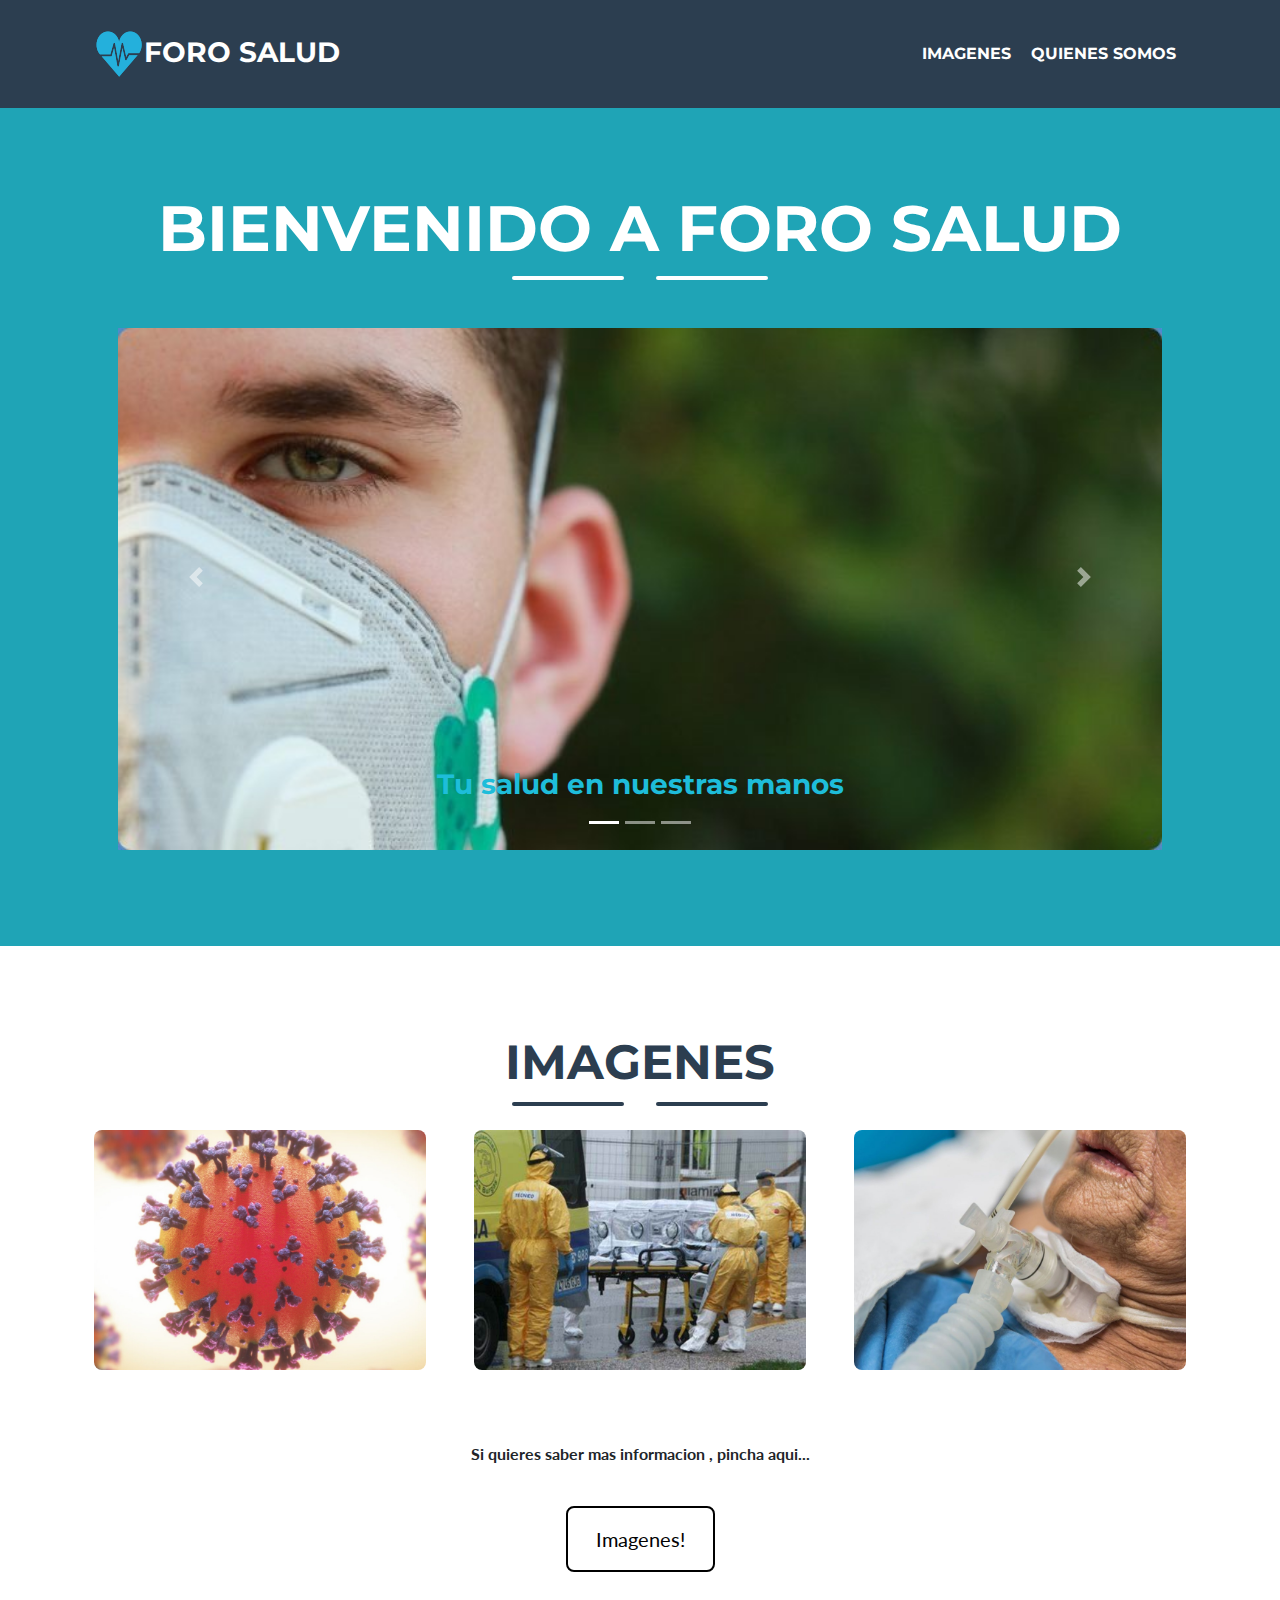
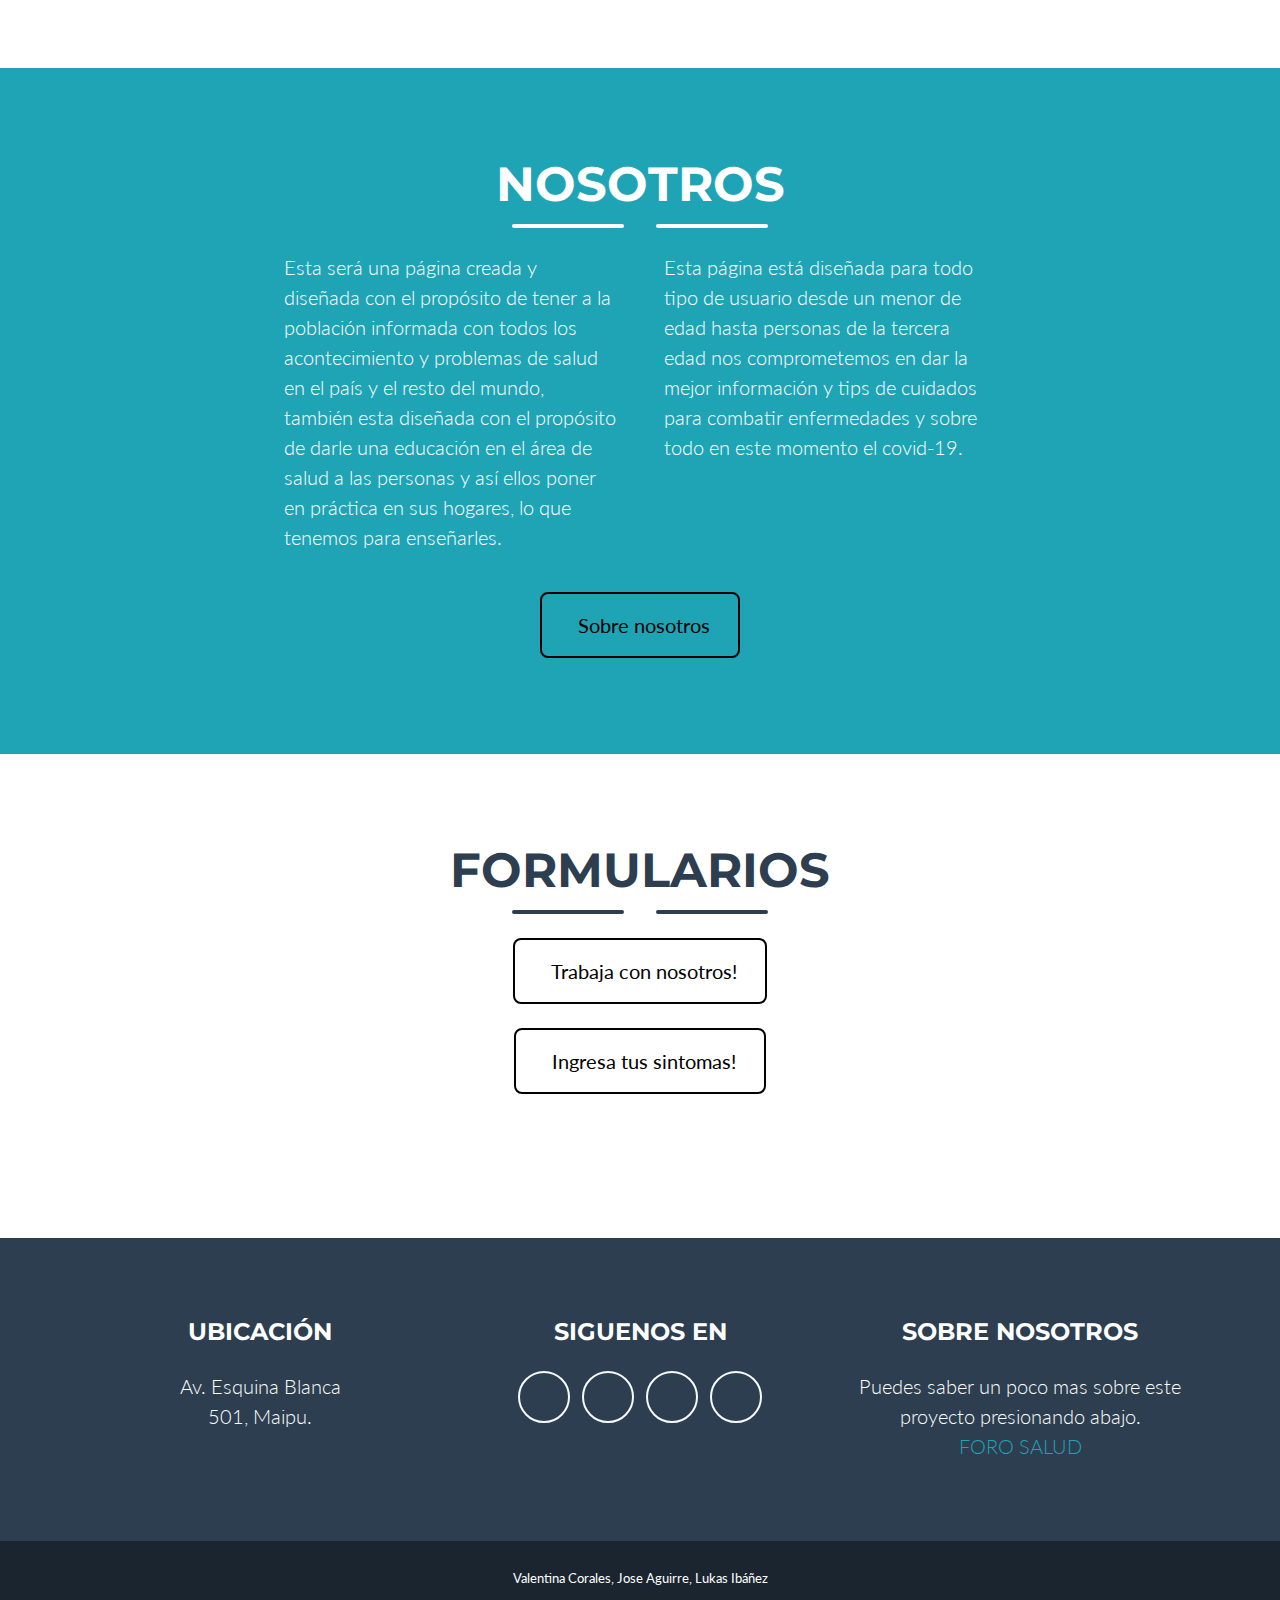
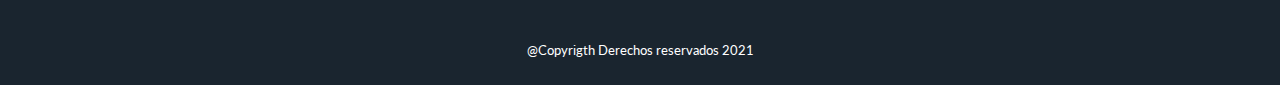
==== index.html @ 843746a8 "Se elimino contacto.html" ====
<!DOCTYPE html>
<html lang="en">
    <head>
        <meta charset="utf-8" />
        <meta name="viewport" content="width=device-width, initial-scale=1, shrink-to-fit=no" />
        <meta name="description" content="" />
        <meta name="author" content="" />
        <title>Foro Salud</title>
        <!-- Favicon-->
        <link rel="icon" type="image/x-icon" href="assets/img/icon.png" />
        <!-- Font Awesome icons (free version)-->
        <script src="https://use.fontawesome.com/releases/v5.15.1/js/all.js" crossorigin="anonymous"></script>
        <!-- Google fonts-->
        <link href="https://fonts.googleapis.com/css?family=Montserrat:400,700" rel="stylesheet" type="text/css" />
        <link href="https://fonts.googleapis.com/css?family=Lato:400,700,400italic,700italic" rel="stylesheet" type="text/css" />
        <!-- Core theme CSS (includes Bootstrap)-->
        <link href="css/styles.css" rel="stylesheet" />
    </head>
    <body id="page-top">
        <!-- Navigation-->
        <nav class="navbar navbar-expand-lg bg-secondary text-uppercase fixed-top" id="mainNav">
            <div class="container">
                <a class="navbar-brand js-scroll-trigger" href="#page-top"><img src="assets/img/icon.png" ></img>FORO SALUD</a>
				
                <button class="navbar-toggler navbar-toggler-right text-uppercase font-weight-bold bg-primary text-white rounded" type="button" data-toggle="collapse" data-target="#navbarResponsive" aria-controls="navbarResponsive" aria-expanded="false" aria-label="Toggle navigation">
                    Menu
                    <i class="fas fa-bars"></i>
                </button>
                <div class="collapse navbar-collapse " id="navbarResponsive">
                    <ul class="menuu navbar-nav ml-auto ">
						<li>
							<a class="text-white" href="imagenes.html">
							  <span>Imagenes</span>
							  <span>
								<i class="fas fa-image" aria-hidden="true"></i>
							  </span>
							</a>
						  </li>
						  <li>
							<a class="text-white" href="quienesSomos.html">
							  <span>Quienes somos</span>
							  <span>
								<i class="fas fa-users" aria-hidden="true"></i>    
							  </span>
							</a>
						  </li>
                    </ul>
                </div>
            </div>
        </nav>
        <!-- Masthead-->
        <header class="masthead bg-primary text-white text-center">
            <div class="container d-flex align-items-center flex-column">
                <!-- Masthead Avatar Image-->
							
							<h1 class="masthead-heading text-uppercase mb-0">bienvenido a foro salud</h1>
							<!-- Icon Divider-->
							<div class="divider-custom divider-light">
								<div class="divider-custom-line"></div>
								<div class="divider-custom-icon"><i class="fas fa-star"></i></div>
								<div class="divider-custom-line"></div>
							</div>
                            <div class="container">
                
                                <div id="carousel1" class="carousel slide" data-ride="carousel">
                                <ol class="carousel-indicators">
                                    <li data-target="#carousel1" data-slide-to="0" class="active"></li>
                                    <li data-target="#carousel1" data-slide-to="1"></li>
                                    <li data-target="#carousel1" data-slide-to="2"></li>
                                </ol>
                            <br>
                            <div class="carousel-inner">
                                <div class="carousel-item active">
                                <img class="d-block w-100" src="assets/img/front/imagen1.jpg" alt="">
                                    <div class="carousel-caption">
                                    <h3 class="color-texto"> Tu salud en nuestras manos</h3>
                                    </div>
                                </div>
                                <div class="carousel-item">
                                    <img class="d-block w-100" src="assets/img/front/imagen2.jpg" alt="">
                                    <div class="carousel-caption">
                                    </div>
                                </div>
                                <div class="carousel-item">
                                    <img class="d-block w-100" src="assets/img/front/imagen3.jpg" alt="">
                                    <div class="carousel-caption">
                                    <h3 class="color-texto">Las mejores personas a tu disposición</h3>
                                    </div>
                                </div> 
                            </div>
                            <!-- botones de desplazamiento a izquierda y derecha -->      
                            <a class="carousel-control-prev" href="#carousel1" data-slide="prev">
                                <span class="carousel-control-prev-icon" aria-hidden="true"></span>
                                <span class="sr-only">Previous</span>
                            </a>
                            <a class="carousel-control-next" href="#carousel1" data-slide="next">
                                <span class="carousel-control-next-icon" aria-hidden="true"></span>
                                <span class="sr-only">Next</span>
                            </a>
                            </div>
                        </div>
            </div>
        </header>
        <!-- Portfolio Section-->
        <section class="page-section portfolio" id="portfolio">
            <div class="container">
                <!-- Portfolio Section Heading-->
                <h2 class="page-section-heading text-center text-uppercase text-secondary mb-0">Imagenes</h2>
                <!-- Icon Divider-->
                <div class="divider-custom">
                    <div class="divider-custom-line"></div>
                    <div class="divider-custom-icon"><i class="fas fa-star"></i></div>
                    <div class="divider-custom-line"></div>
                </div>
                <!-- Portfolio Grid Items-->
                <div class="row justify-content-center">
                    <!-- Portfolio Item 1-->
                    <div class="col-md-6 col-lg-4 mb-5">
                        <div class="portfolio-item mx-auto" data-toggle="modal" data-target="#portfolioModal1">
                            <div class="portfolio-item-caption d-flex align-items-center justify-content-center h-100 w-100">
                                <div class="portfolio-item-caption-content text-center text-white"><i class="fas fa-plus fa-3x"></i></div>
                            </div>
                            <img class="img-fluid" src="assets/img/portfolio/covid.jpg" alt="" />
                        </div>
                    </div>
                    <!-- Portfolio Item 2-->
                    <div class="col-md-6 col-lg-4 mb-5">
                        <div class="portfolio-item mx-auto" data-toggle="modal" data-target="#portfolioModal2">
                            <div class="portfolio-item-caption d-flex align-items-center justify-content-center h-100 w-100">
                                <div class="portfolio-item-caption-content text-center text-white"><i class="fas fa-plus fa-3x"></i></div>
                            </div>
                            <img class="img-fluid" src="assets/img/portfolio/mascara.jpg" alt="" />
                        </div>
                    </div>
                    <!-- Portfolio Item 3-->
                    <div class="col-md-6 col-lg-4 mb-5">
                        <div class="portfolio-item mx-auto" data-toggle="modal" data-target="#portfolioModal3">
                            <div class="portfolio-item-caption d-flex align-items-center justify-content-center h-100 w-100">
                                <div class="portfolio-item-caption-content text-center text-white"><i class="fas fa-plus fa-3x"></i></div>
                            </div>
                            <img class="img-fluid" src="assets/img/portfolio/abuelita.jpg" alt="" />
                        </div>
                    </div>
            
                    <div class=container> 
                    <div ><p  class="text-center mt-4"  ><b>Si quieres saber mas informacion , pincha aqui...</b> </p></div>
                    </div>
                    <div class="text-center mt-4">
                        <a class="btn btn-xl btn-outline-light" href="imagenes.html">
                            <i class="fas fa-ghost"></i>
                            Imagenes!
                        </a>
                        
                    </div>
                    
                    
                </div>
            </div>
        </section>
        <!-- About Section-->
        <section class="page-section bg-primary text-white mb-0" id="about">
            <div class="container">
                <!-- About Section Heading-->
                <h2 class="page-section-heading text-center text-uppercase text-white">Nosotros</h2>
                <!-- Icon Divider-->
                <div class="divider-custom divider-light">
                    <div class="divider-custom-line"></div>
                    <div class="divider-custom-icon"><i class="fas fa-star"></i></div>
                    <div class="divider-custom-line"></div>
                </div>
                <!-- About Section Content-->
                <div class="row">
                    <div class="col-lg-4 ml-auto"><p class="lead">Esta será una página creada y diseñada con el propósito de tener a la población informada con todos los acontecimiento y problemas de salud en el país y el resto del mundo, también esta diseñada con el propósito de darle una educación en el área de salud a las personas y así ellos poner en práctica en sus hogares, lo que tenemos para enseñarles.</p></div>
                    <div class="col-lg-4 mr-auto"><p class="lead">Esta página está diseñada para todo tipo de usuario desde un menor de edad hasta personas de la tercera edad nos comprometemos en dar la mejor información y tips de cuidados para combatir enfermedades y sobre todo en este momento el covid-19.</p></div>
                </div>
				<div class="text-center mt-4">
                    <a class="btn btn-xl btn-outline-light" href="quienesSomos.html">
                        <i class="fas fas fa-align-left mr-2"></i>
                        Sobre nosotros
                    </a>
                </div>
            </div>
        </section>
        <!-- Contact Section-->
        <section class="page-section" id="contact">
            <div class="container">
                <!-- Contact Section Heading-->
                <h2 class="page-section-heading text-center text-uppercase text-secondary mb-0">Formularios</h2>
				
                <!-- Icon Divider-->
                <div class="divider-custom">
                    <div class="divider-custom-line"></div>
                    <div class="divider-custom-icon"><i class="fas fa-star"></i></div>
                    <div class="divider-custom-line"></div>
                </div>
				<div class="text-center mt-4">
                    <a class="btn btn-xl btn-outline-light" href="trabaja.html">
                        <i class="fas fa-address-book mr-2"></i>
                        Trabaja con nosotros!
                    </a>
                </div>
                <!-- Icon Divider-->
                
				<div class="text-center mt-4">
                    <a class="btn btn-xl btn-outline-light" href="sintomas.html">
                        <i class="fas fa-address-book mr-2"></i>
                        Ingresa tus sintomas!
                    </a>
                </div>
            </div>
            <br>
            <br>
        </section>
        <!-- Footer-->
        <footer class="footer text-center">
            <div class="container">
                <div class="row">
                    <!-- Footer Location-->
                    <div class="col-lg-4 mb-5 mb-lg-0">
                        <h4 class="text-uppercase mb-4">Ubicación</h4>
                        <p class="lead mb-0">
                            Av. Esquina Blanca
                            <br />
                            501, Maipu.
                        </p>
                    </div>
                    <!-- Footer Social Icons-->
                    <div class="col-lg-4 mb-5 mb-lg-0">
                        <h4 class="text-uppercase mb-4">Siguenos en</h4>
                        <a class="btn btn-outline-light2 btn-social mx-1" href="#!"><i class="fab fa-fw fa-facebook-f"></i></a>
                        <a class="btn btn-outline-light2 btn-social mx-1" href="#!"><i class="fab fa-fw fa-twitter"></i></a>
                        <a class="btn btn-outline-light2 btn-social mx-1" href="#!"><i class="fab fa-fw fa-linkedin-in"></i></a>
                        <a class="btn btn-outline-light2 btn-social mx-1" href="#!"><i class="fab fa-fw fa-dribbble"></i></a>
                    </div>
                    <!-- Footer About Text-->
                    <div class="col-lg-4">
                        <h4 class="text-uppercase mb-4">Sobre nosotros</h4>
                        <p class="lead mb-0">
                            Puedes saber un poco mas sobre este proyecto presionando abajo.
							<br>
                            <a href="quienesSomos.html">FORO SALUD</a>
                            
                        </p>
                    </div>
                </div>
            </div>
        </footer>
        <!-- Copyright Section-->
        <div class="copyright py-4 text-center text-white">
            <div class="container"><small>Valentina Corales, Jose Aguirre, Lukas Ibáñez</small></div>
        </div>
		<div class="copyright py-4 text-center text-white">
            <div class="container"><small>@Copyrigth Derechos reservados 2021</small></div>
        </div>
		 
        <!-- Scroll to Top Button (Only visible on small and extra-small screen sizes)-->
        <div class="scroll-to-top d-lg-none position-fixed">
            <a class="js-scroll-trigger d-block text-center text-white rounded" href="#page-top"><i class="fa fa-chevron-up"></i></a>
        </div>
        <!-- Portfolio Modals-->
        <!-- Portfolio Modal 1-->
        <div class="portfolio-modal modal fade" id="portfolioModal1" tabindex="-1" role="dialog" aria-labelledby="portfolioModal1Label" aria-hidden="true">
            <div class="modal-dialog modal-xl" role="document">
                <div class="modal-content">
                    <button class="close" type="button" data-dismiss="modal" aria-label="Close">
                        <span aria-hidden="true"><i class="fas fa-times"></i></span>
                    </button>
                    <div class="modal-body text-center">
                        <div class="container">
                            <div class="row justify-content-center">
                                <div class="col-lg-8">
                                    <!-- Portfolio Modal - Title-->
                                    <h2 class="portfolio-modal-title text-secondary text-uppercase mb-0" id="portfolioModal1Label">Covid 19</h2>
                                    <!-- Icon Divider-->
                                    <div class="divider-custom">
                                        <div class="divider-custom-line"></div>
                                        <div class="divider-custom-icon"><i class="fas fa-star"></i></div>
                                        <div class="divider-custom-line"></div>
                                    </div>
                                    <!-- Portfolio Modal - Image-->
                                    <img class="img-fluid rounded mb-5" src="assets/img/portfolio/covid.jpg" alt="" />
                                    <!-- Portfolio Modal - Text-->
                                    <p class="mb-5">La COVID-19 es la enfermedad infecciosa causada por el coronavirus que se ha descubierto más recientemente. Ambos eran desconocidos antes de que estallara el brote en Wuhan (China) en diciembre de 2019.</p>
                                    <button class="btn btn-primary" data-dismiss="modal">
                                        <i class="fas fa-times fa-fw"></i>
                                        Cerrar ventana
                                    </button>
                                </div>
                            </div>
                        </div>
                    </div>
                </div>
            </div>
        </div>
        <!-- Portfolio Modal 2-->
        <div class="portfolio-modal modal fade" id="portfolioModal2" tabindex="-1" role="dialog" aria-labelledby="portfolioModal2Label" aria-hidden="true">
            <div class="modal-dialog modal-xl" role="document">
                <div class="modal-content">
                    <button class="close" type="button" data-dismiss="modal" aria-label="Close">
                        <span aria-hidden="true"><i class="fas fa-times"></i></span>
                    </button>
                    <div class="modal-body text-center">
                        <div class="container">
                            <div class="row justify-content-center">
                                <div class="col-lg-8">
                                    <!-- Portfolio Modal - Title-->
                                    <h2 class="portfolio-modal-title text-secondary text-uppercase mb-0" id="portfolioModal2Label">Riesgos Asociados</h2>
                                    <!-- Icon Divider-->
                                    <div class="divider-custom">
                                        <div class="divider-custom-line"></div>
                                        <div class="divider-custom-icon"><i class="fas fa-star"></i></div>
                                        <div class="divider-custom-line"></div>
                                    </div>
                                    <!-- Portfolio Modal - Image-->
                                    <img class="img-fluid rounded mb-5" src="assets/img/portfolio/mascara.jpg" alt="" />
                                    <!-- Portfolio Modal - Text-->
                                    <p class="mb-5">El Covid-19 es una enfermedad la cual requiere de un manejo con protocolos de seguridad antisépticos, ya que es altamente contagioso.</p>
                                    <button class="btn btn-primary" data-dismiss="modal">
                                        <i class="fas fa-times fa-fw"></i>
                                        Cerrar ventana
                                    </button>
                                </div>
                            </div>
                        </div>
                    </div>
                </div>
            </div>
        </div>
        <!-- Portfolio Modal 3-->
        <div class="portfolio-modal modal fade" id="portfolioModal3" tabindex="-1" role="dialog" aria-labelledby="portfolioModal3Label" aria-hidden="true">
            <div class="modal-dialog modal-xl" role="document">
                <div class="modal-content">
                    <button class="close" type="button" data-dismiss="modal" aria-label="Close">
                        <span aria-hidden="true"><i class="fas fa-times"></i></span>
                    </button>
                    <div class="modal-body text-center">
                        <div class="container">
                            <div class="row justify-content-center">
                                <div class="col-lg-8">
                                    <!-- Portfolio Modal - Title-->
                                    <h2 class="portfolio-modal-title text-secondary text-uppercase mb-0" id="portfolioModal3Label">Pacientes criticos</h2>
                                    <!-- Icon Divider-->
                                    <div class="divider-custom">
                                        <div class="divider-custom-line"></div>
                                        <div class="divider-custom-icon"><i class="fas fa-star"></i></div>
                                        <div class="divider-custom-line"></div>
                                    </div>
                                    <!-- Portfolio Modal - Image-->
                                    <img class="img-fluid rounded mb-5" src="assets/img/portfolio/abuelita.jpg" alt="" />
                                    <!-- Portfolio Modal - Text-->
                                    <p class="mb-5">Esta enfermedad es altamente mortal en personas de 3ra edad, personas con enfermedades crónicas, inmunodepresivas.</p>
                                    <button class="btn btn-primary" data-dismiss="modal">
                                        <i class="fas fa-times fa-fw"></i>
                                        Cerrar ventana
                                    </button>
                                </div>
                            </div>
                        </div>
                    </div>
                </div>
            </div>
        </div>
        <!-- Portfolio Modal 4-->
        <div class="portfolio-modal modal fade" id="portfolioModal4" tabindex="-1" role="dialog" aria-labelledby="portfolioModal4Label" aria-hidden="true">
            <div class="modal-dialog modal-xl" role="document">
                <div class="modal-content">
                    <button class="close" type="button" data-dismiss="modal" aria-label="Close">
                        <span aria-hidden="true"><i class="fas fa-times"></i></span>
                    </button>
                    <div class="modal-body text-center">
                        <div class="container">
                            <div class="row justify-content-center">
                                <div class="col-lg-8">
                                    <!-- Portfolio Modal - Title-->
                                    <h2 class="portfolio-modal-title text-secondary text-uppercase mb-0" id="portfolioModal4Label">Editar Titulo</h2>
                                    <!-- Icon Divider-->
                                    <div class="divider-custom">
                                        <div class="divider-custom-line"></div>
                                        <div class="divider-custom-icon"><i class="fas fa-star"></i></div>
                                        <div class="divider-custom-line"></div>
                                    </div>
                                    <!-- Portfolio Modal - Image-->
                                    <img class="img-fluid rounded mb-5" src="assets/img/portfolio/game.png" alt="" />
                                    <!-- Portfolio Modal - Text-->
                                    <p class="mb-5">Editar.</p>
                                    <button class="btn btn-primary" data-dismiss="modal">
                                        <i class="fas fa-times fa-fw"></i>
                                        Cerrar ventana
                                    </button>
                                </div>
                            </div>
                        </div>
                    </div>
                </div>
            </div>
        </div>
        <!-- Portfolio Modal 5-->
        <div class="portfolio-modal modal fade" id="portfolioModal5" tabindex="-1" role="dialog" aria-labelledby="portfolioModal5Label" aria-hidden="true">
            <div class="modal-dialog modal-xl" role="document">
                <div class="modal-content">
                    <button class="close" type="button" data-dismiss="modal" aria-label="Close">
                        <span aria-hidden="true"><i class="fas fa-times"></i></span>
                    </button>
                    <div class="modal-body text-center">
                        <div class="container">
                            <div class="row justify-content-center">
                                <div class="col-lg-8">
                                    <!-- Portfolio Modal - Title-->
                                    <h2 class="portfolio-modal-title text-secondary text-uppercase mb-0" id="portfolioModal5Label">Editar Titulo</h2>
                                    <!-- Icon Divider-->
                                    <div class="divider-custom">
                                        <div class="divider-custom-line"></div>
                                        <div class="divider-custom-icon"><i class="fas fa-star"></i></div>
                                        <div class="divider-custom-line"></div>
                                    </div>
                                    <!-- Portfolio Modal - Image-->
                                    <img class="img-fluid rounded mb-5" src="assets/img/portfolio/safe.png" alt="" />
                                    <!-- Portfolio Modal - Text-->
                                    <p class="mb-5">Editar.</p>
                                    <button class="btn btn-primary" data-dismiss="modal">
                                        <i class="fas fa-times fa-fw"></i>
                                        Cerrar ventana
                                    </button>
                                </div>
                            </div>
                        </div>
                    </div>
                </div>
            </div>
        </div>
        <!-- Portfolio Modal 6-->
        <div class="portfolio-modal modal fade" id="portfolioModal6" tabindex="-1" role="dialog" aria-labelledby="portfolioModal6Label" aria-hidden="true">
            <div class="modal-dialog modal-xl" role="document">
                <div class="modal-content">
                    <button class="close" type="button" data-dismiss="modal" aria-label="Close">
                        <span aria-hidden="true"><i class="fas fa-times"></i></span>
                    </button>
                    <div class="modal-body text-center">
                        <div class="container">
                            <div class="row justify-content-center">
                                <div class="col-lg-8">
                                    <!-- Portfolio Modal - Title-->
                                    <h2 class="portfolio-modal-title text-secondary text-uppercase mb-0" id="portfolioModal6Label">Editar</h2>
                                    <!-- Icon Divider-->
                                    <div class="divider-custom">
                                        <div class="divider-custom-line"></div>
                                        <div class="divider-custom-icon"><i class="fas fa-star"></i></div>
                                        <div class="divider-custom-line"></div>
                                    </div>
                                    <!-- Portfolio Modal - Image-->
                                    <img class="img-fluid rounded mb-5" src="assets/img/portfolio/submarine.png" alt="" />
                                    <!-- Portfolio Modal - Text-->
                                    <p class="mb-5">Editar.</p>
                                    <button class="btn btn-primary" data-dismiss="modal">
                                        <i class="fas fa-times fa-fw"></i>
                                        Cerrar ventana
                                    </button>
                                </div>
                            </div>
                        </div>
                    </div>
                </div>
            </div>
        </div>
        <!-- Bootstrap core JS-->
        <script src="https://cdnjs.cloudflare.com/ajax/libs/jquery/3.5.1/jquery.min.js"></script>
        <script src="https://cdn.jsdelivr.net/npm/bootstrap@4.5.3/dist/js/bootstrap.bundle.min.js"></script>
        <!-- Third party plugin JS-->
        <script src="https://cdnjs.cloudflare.com/ajax/libs/jquery-easing/1.4.1/jquery.easing.min.js"></script>
        <!-- Contact form JS-->
        <script src="assets/mail/jqBootstrapValidation.js"></script>
        <script src="assets/mail/contact_me.js"></script>
        <!-- Core theme JS-->
        <script src="js/scripts.js"></script>
    </body>
</html>
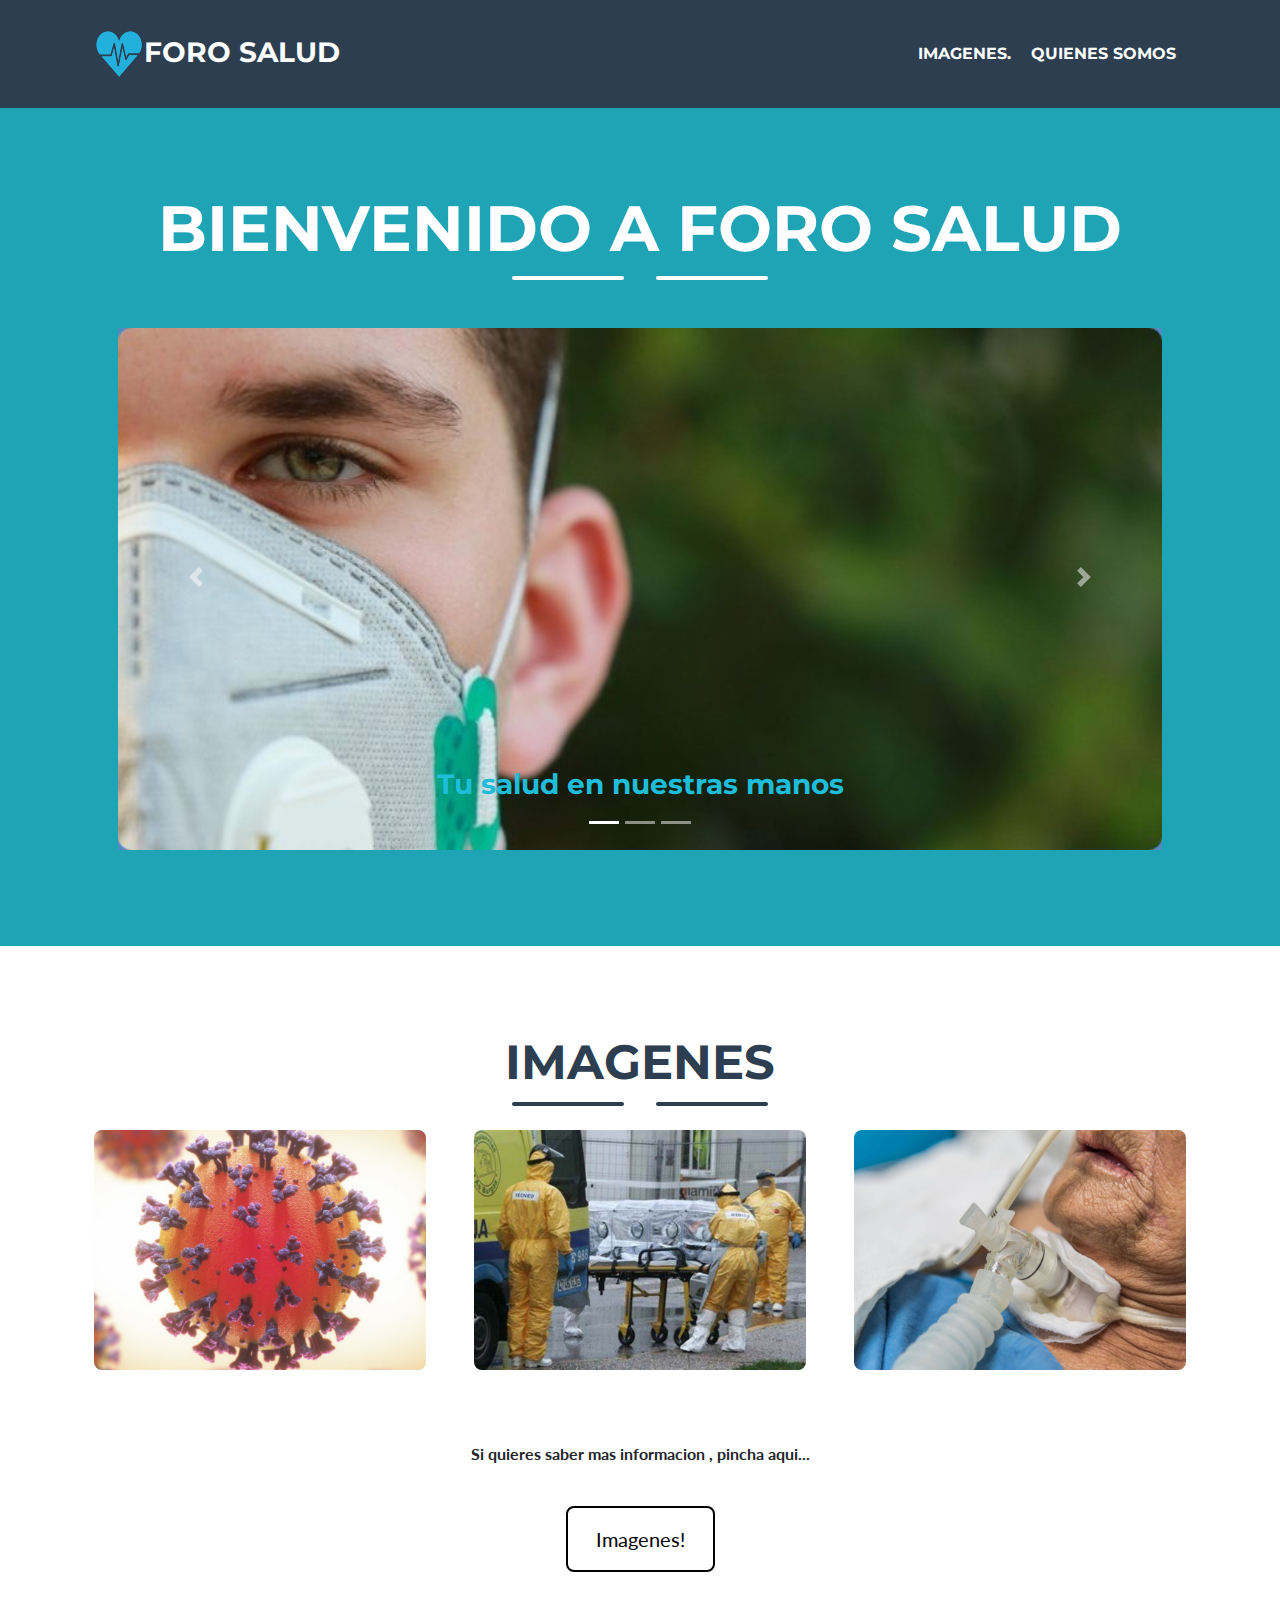
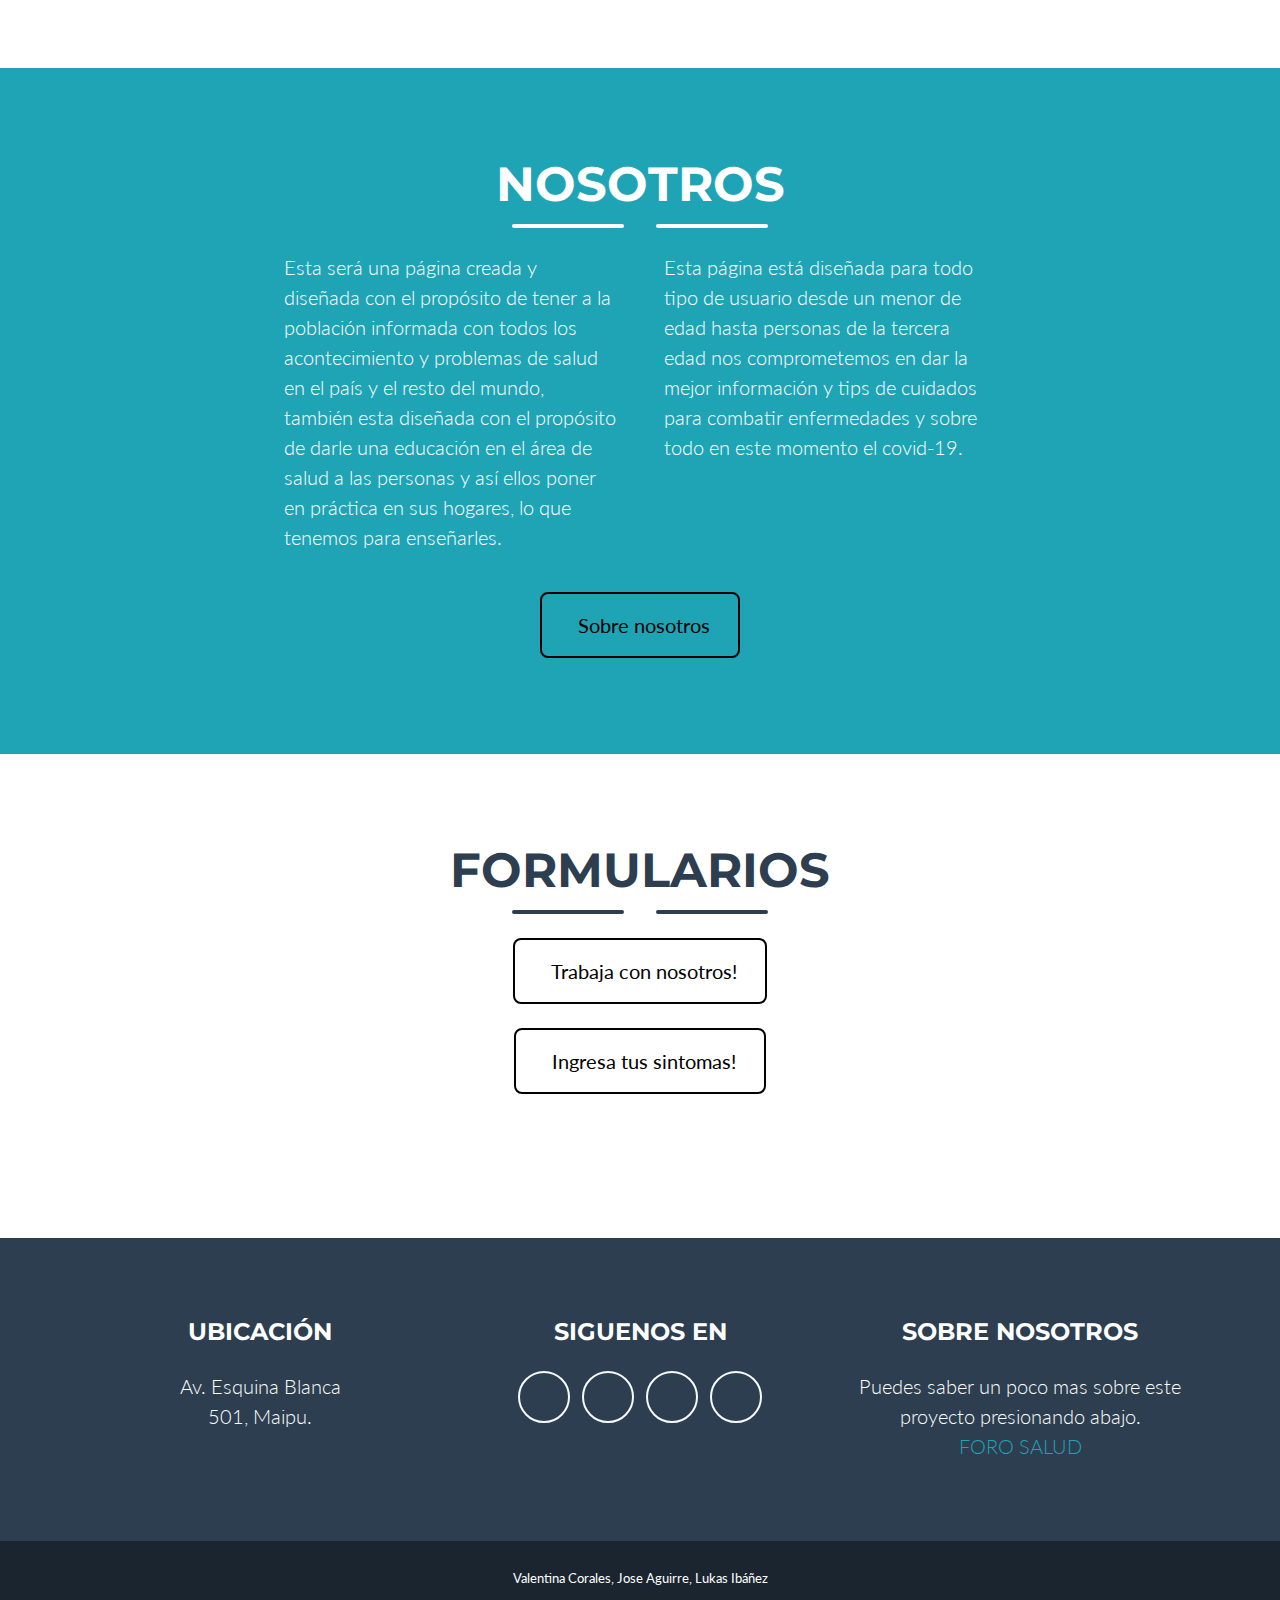
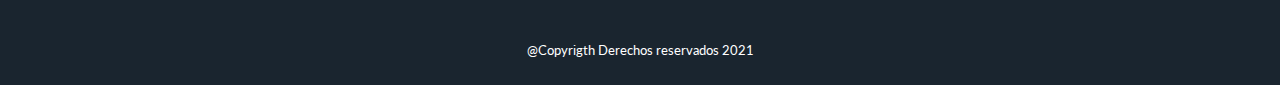
==== commit d693e4dc: "Se añaden los botones Sintomas y Trabaja con nostros al index.html" ====
--- a/index.html
+++ b/index.html
@@ -30,7 +30,7 @@
                     <ul class="menuu navbar-nav ml-auto ">
 						<li>
 							<a class="text-white" href="imagenes.html">
-							  <span>Imagenes</span>
+							  <span>Imagenes.</span>
 							  <span>
 								<i class="fas fa-image" aria-hidden="true"></i>
 							  </span>
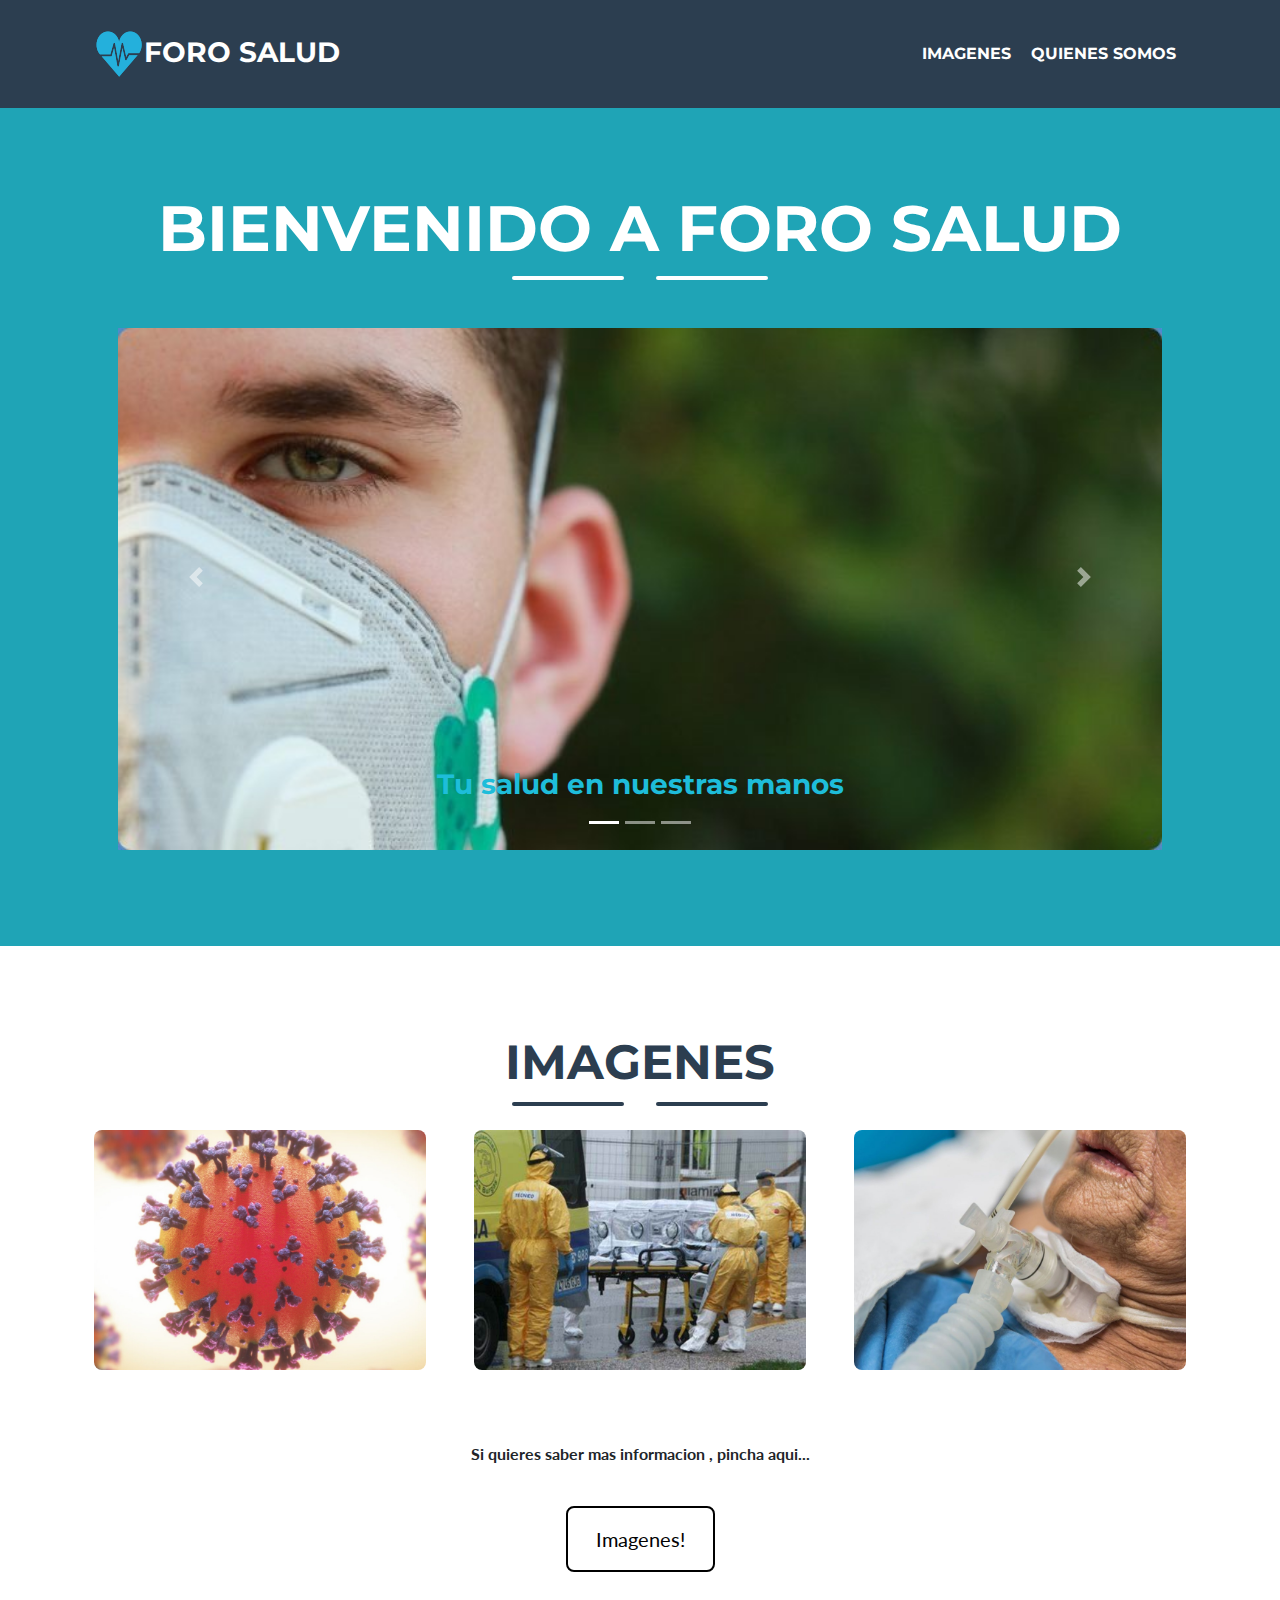
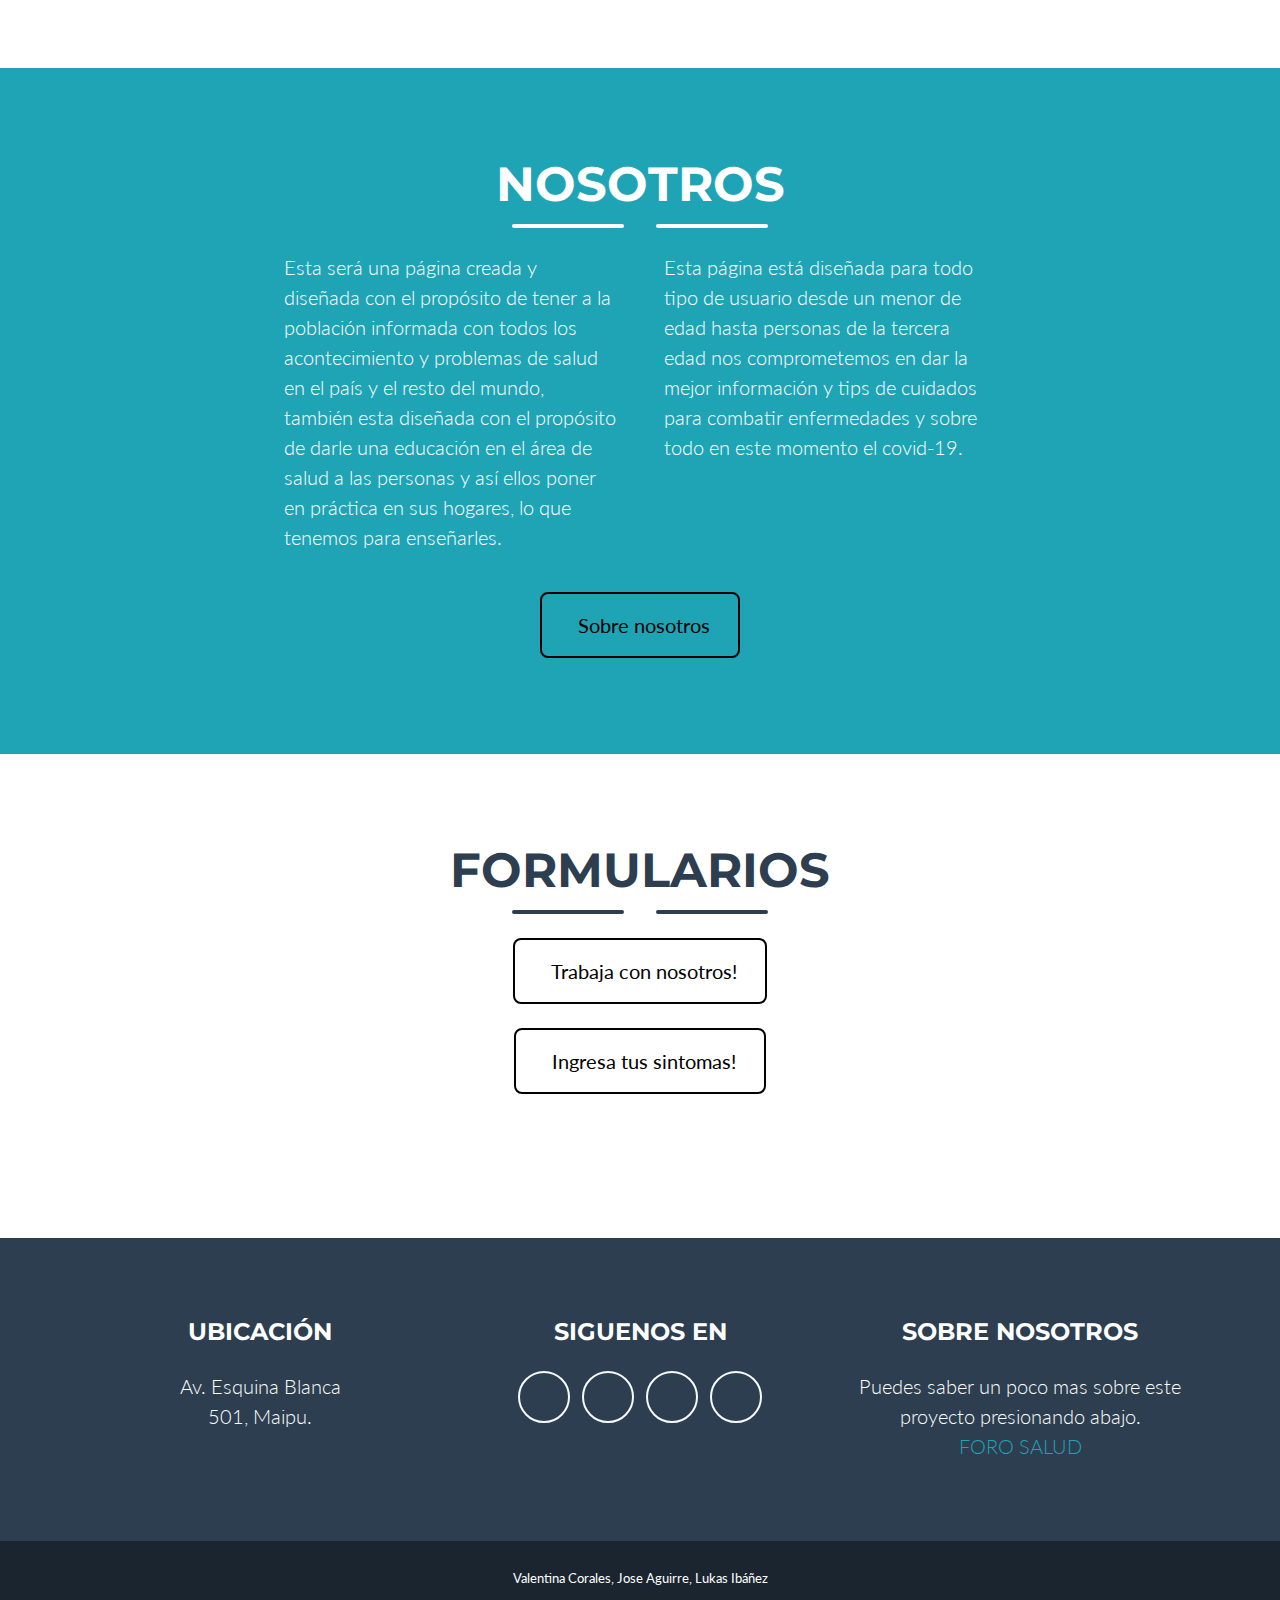
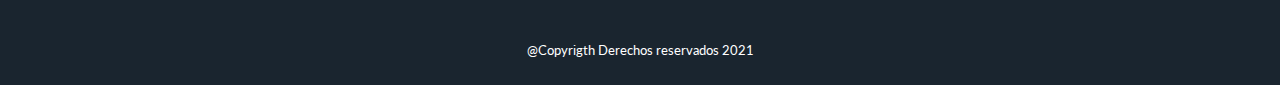
==== commit a4d684d5: "Se añaden los formularios ha sintomas.html y ha trabaja.html" ====
--- a/index.html
+++ b/index.html
@@ -30,7 +30,7 @@
                     <ul class="menuu navbar-nav ml-auto ">
 						<li>
 							<a class="text-white" href="imagenes.html">
-							  <span>Imagenes.</span>
+							  <span>Imagenes</span>
 							  <span>
 								<i class="fas fa-image" aria-hidden="true"></i>
 							  </span>
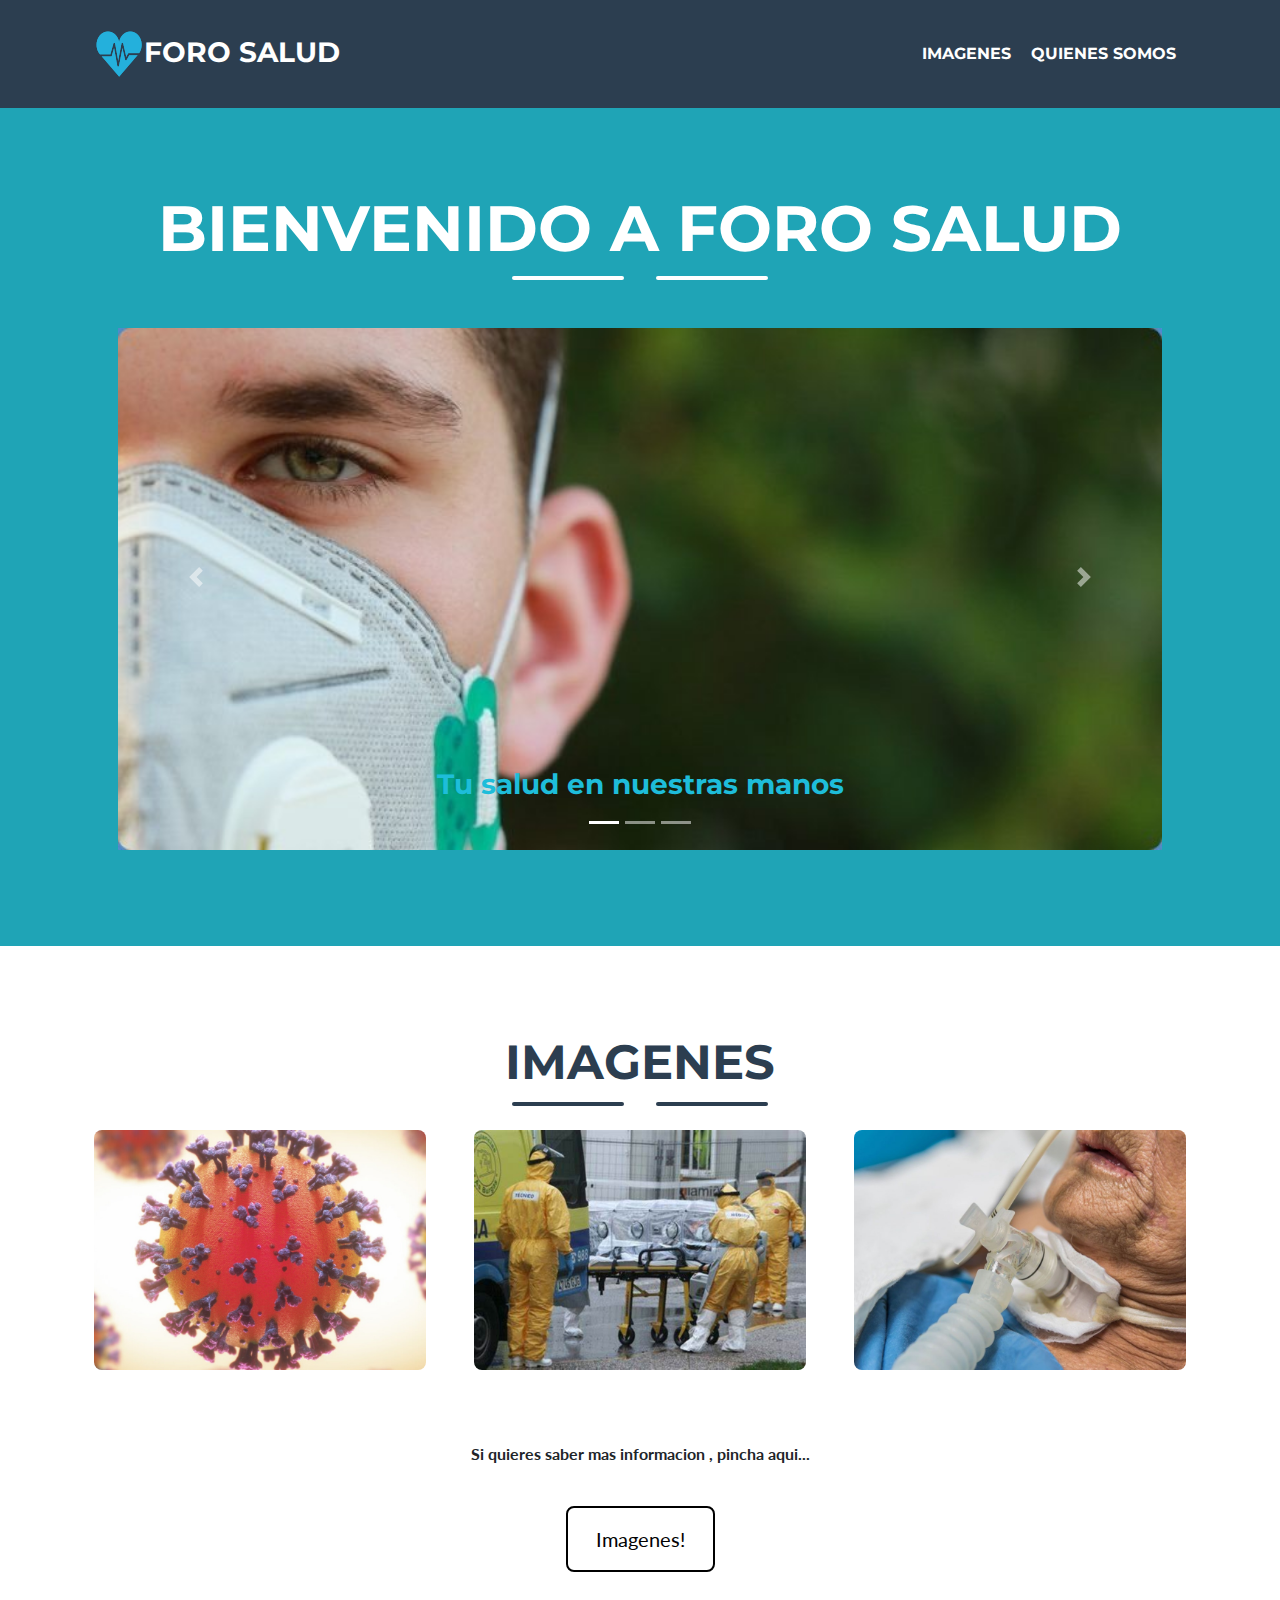
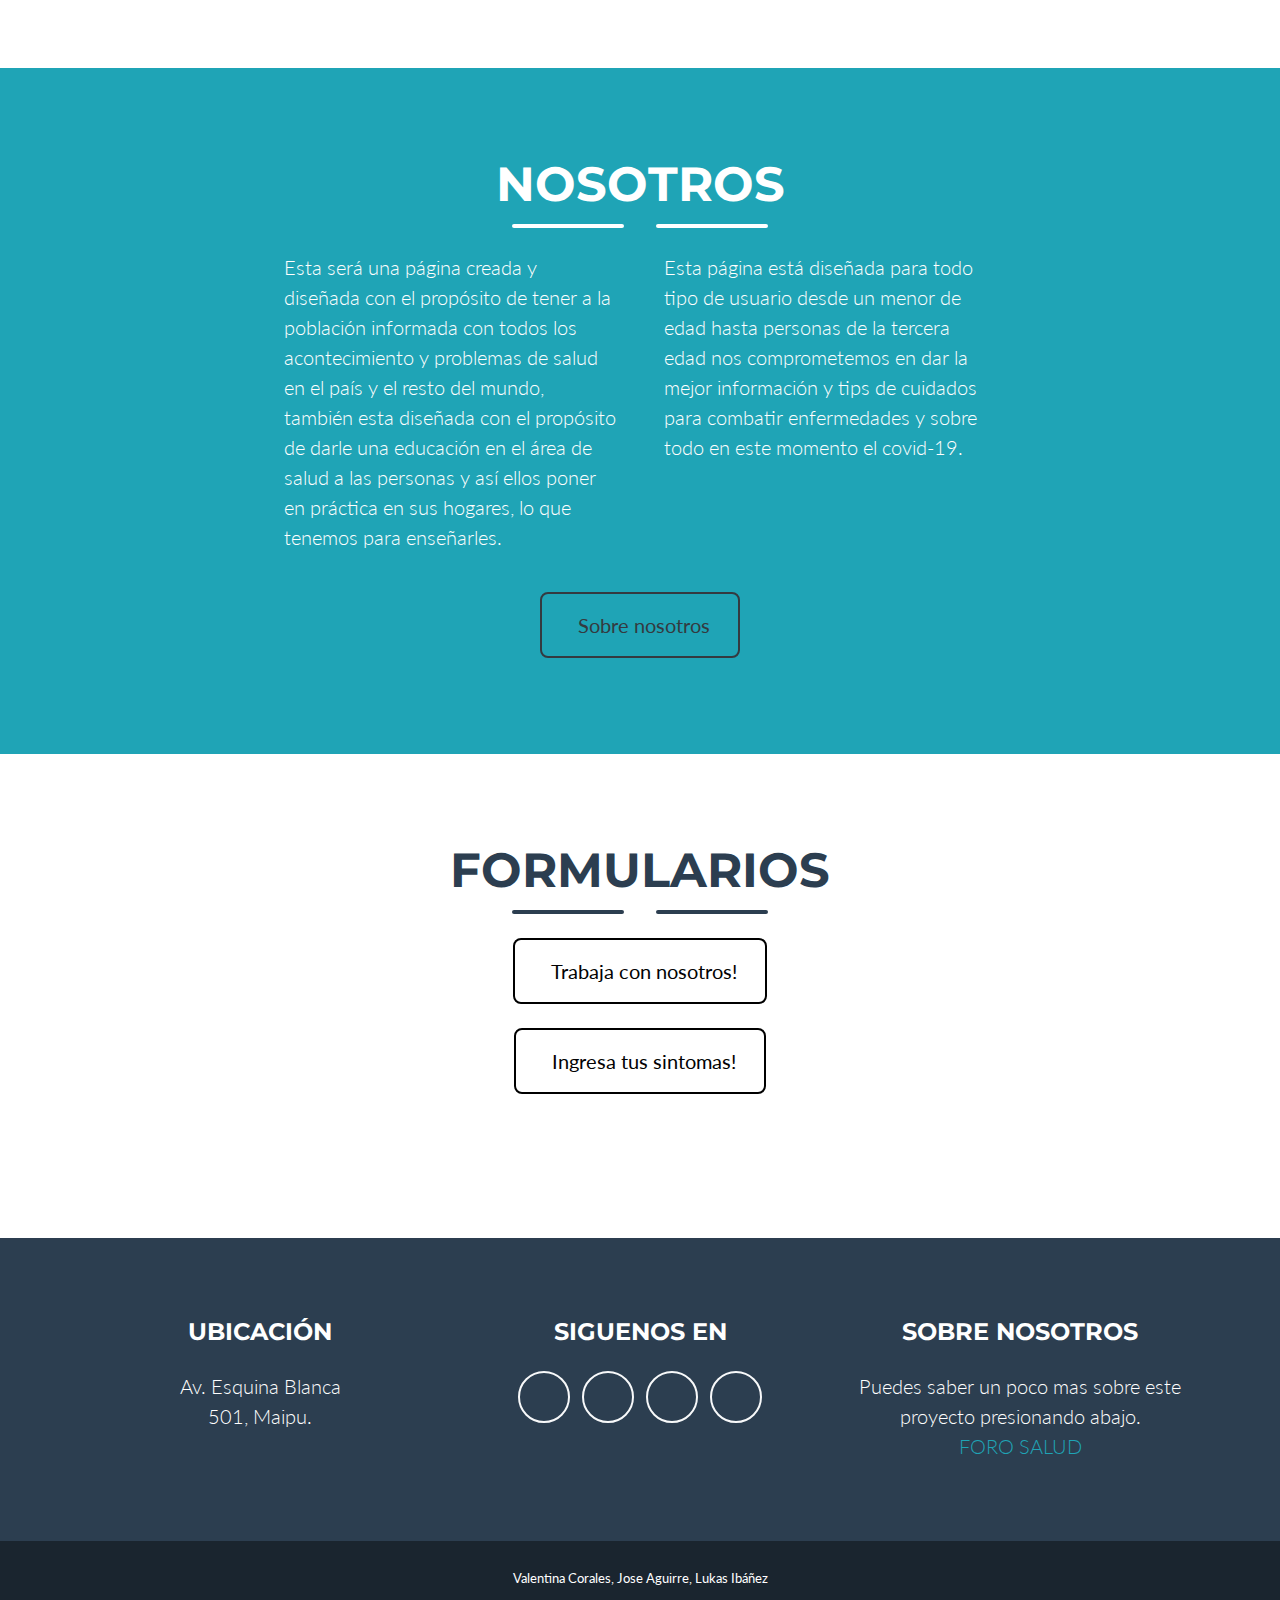
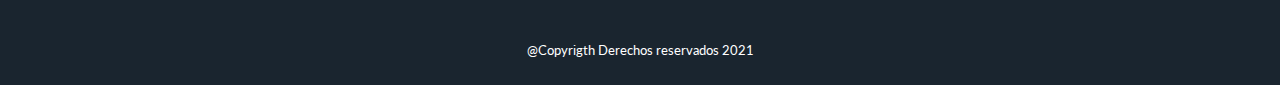
==== commit 25cd6b93: "Se ha añadido el evento de al pasar por encima de un boton, cambie de color ha uno distinto" ====
--- a/index.html
+++ b/index.html
@@ -174,7 +174,7 @@
                     <div class="col-lg-4 mr-auto"><p class="lead">Esta página está diseñada para todo tipo de usuario desde un menor de edad hasta personas de la tercera edad nos comprometemos en dar la mejor información y tips de cuidados para combatir enfermedades y sobre todo en este momento el covid-19.</p></div>
                 </div>
 				<div class="text-center mt-4">
-                    <a class="btn btn-xl btn-outline-light" href="quienesSomos.html">
+                    <a class="btn btn-xl btn-outline-dark" href="quienesSomos.html">
                         <i class="fas fas fa-align-left mr-2"></i>
                         Sobre nosotros
                     </a>
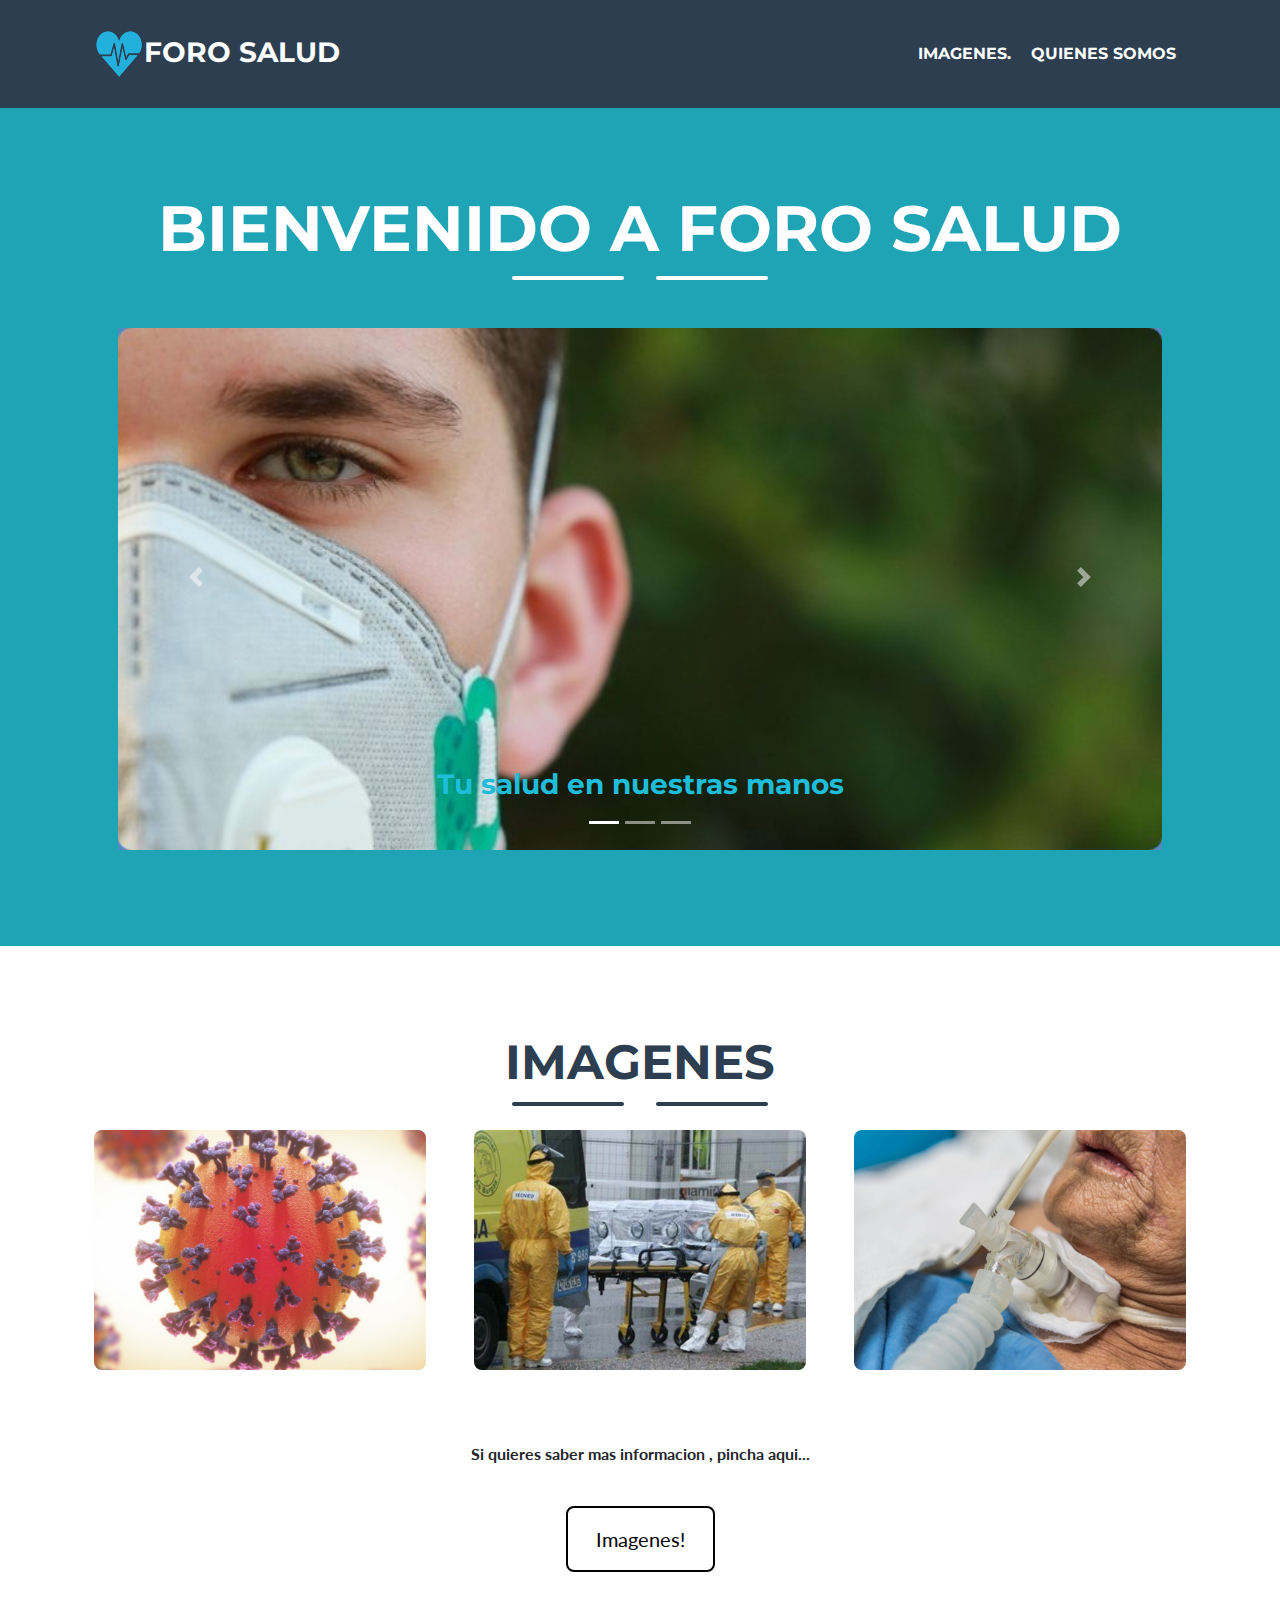
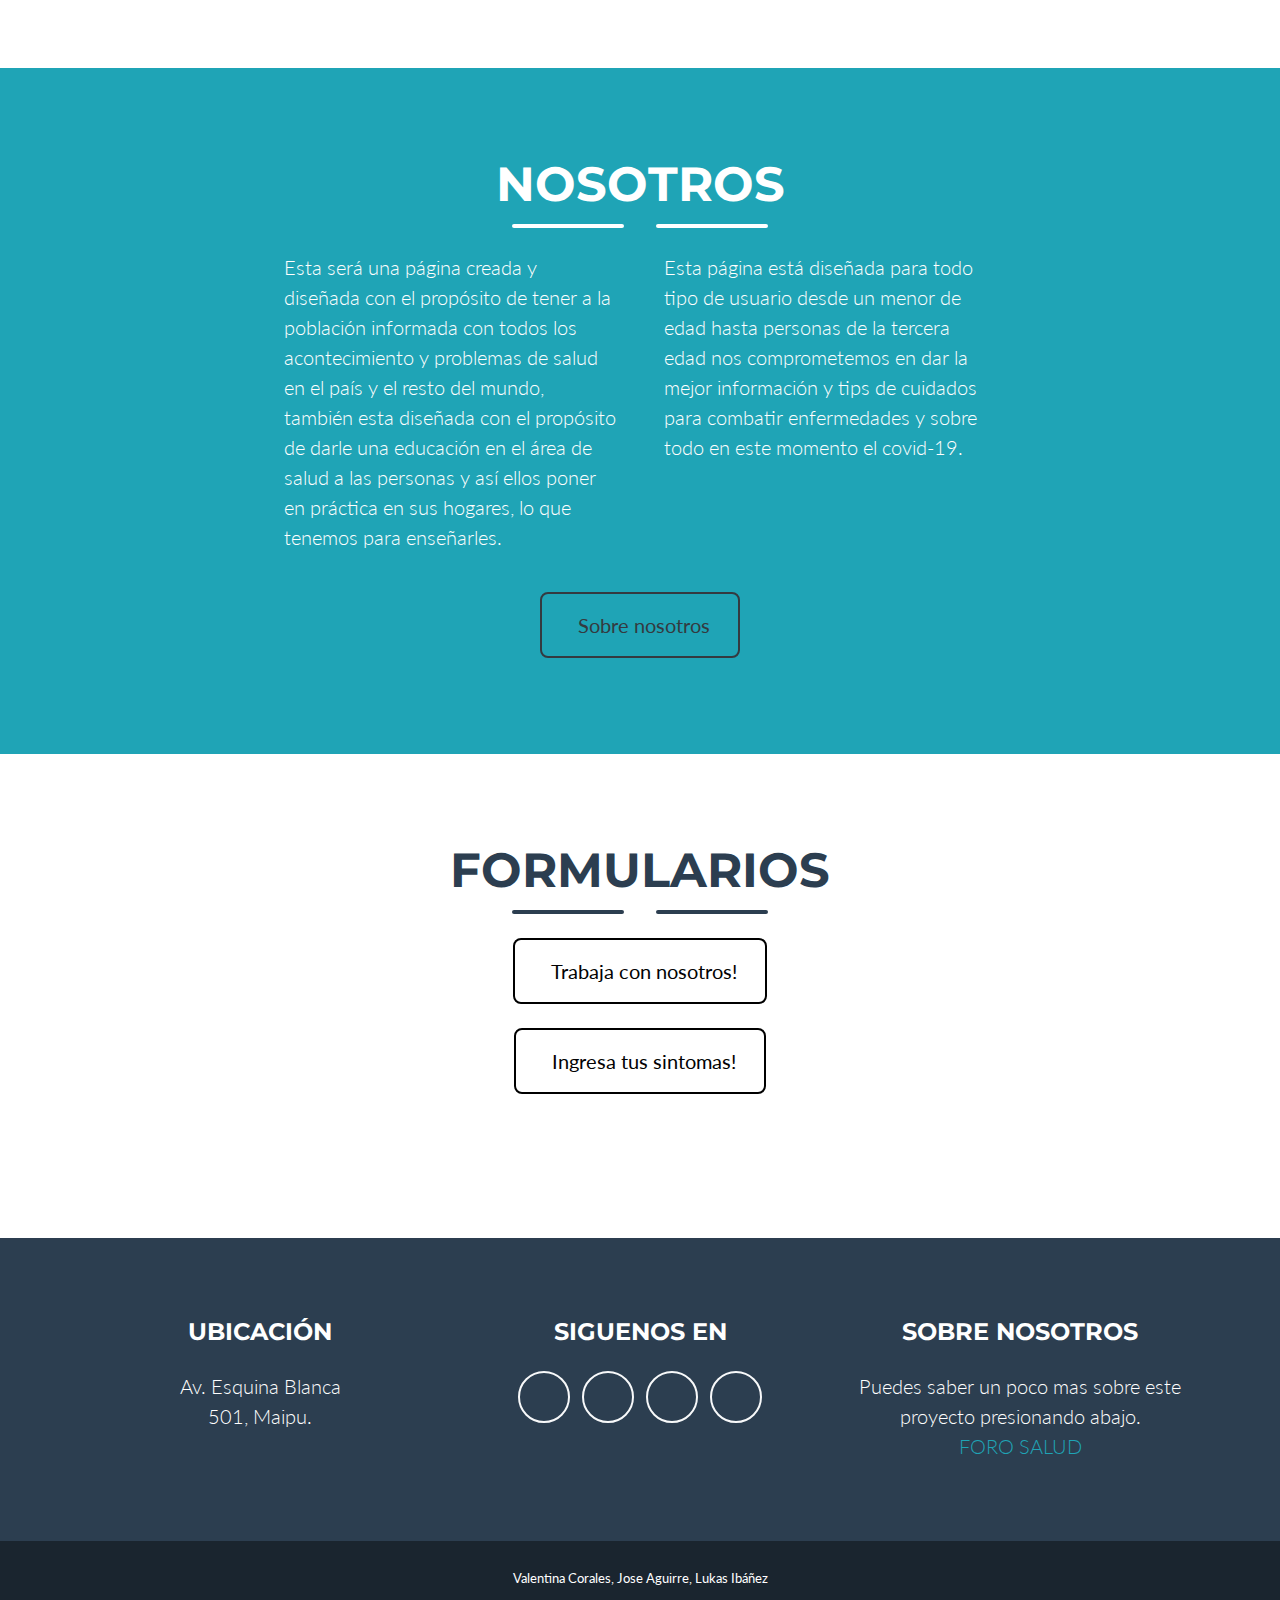
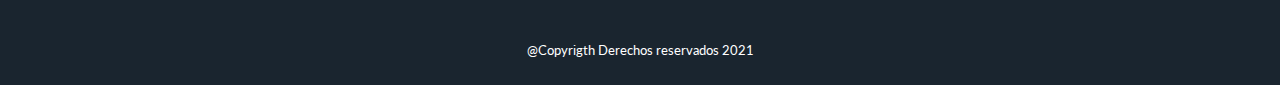
==== commit 8069a348: "Se ha añadido un evento a los botones superiores de imagenes y quienes somos" ====
--- a/index.html
+++ b/index.html
@@ -30,7 +30,7 @@
                     <ul class="menuu navbar-nav ml-auto ">
 						<li>
 							<a class="text-white" href="imagenes.html">
-							  <span>Imagenes</span>
+							  <span>Imagenes.</span>
 							  <span>
 								<i class="fas fa-image" aria-hidden="true"></i>
 							  </span>
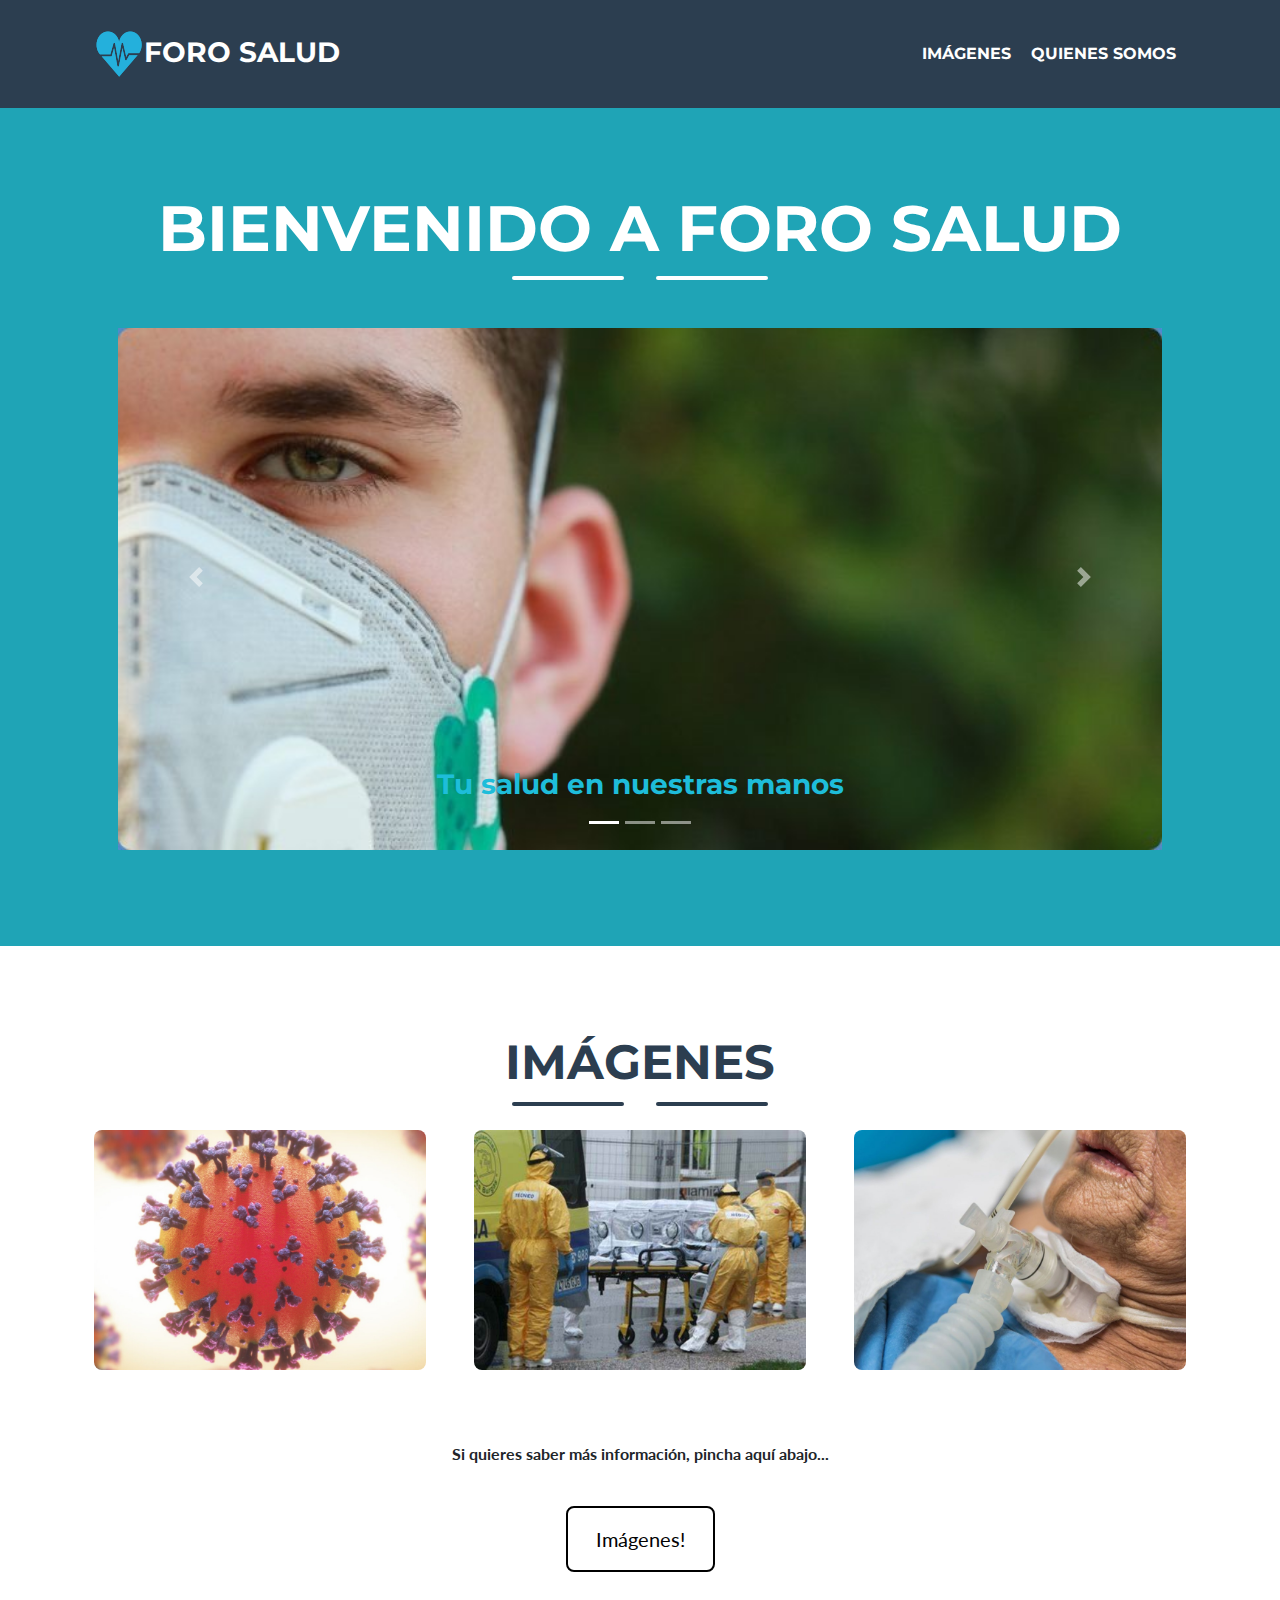
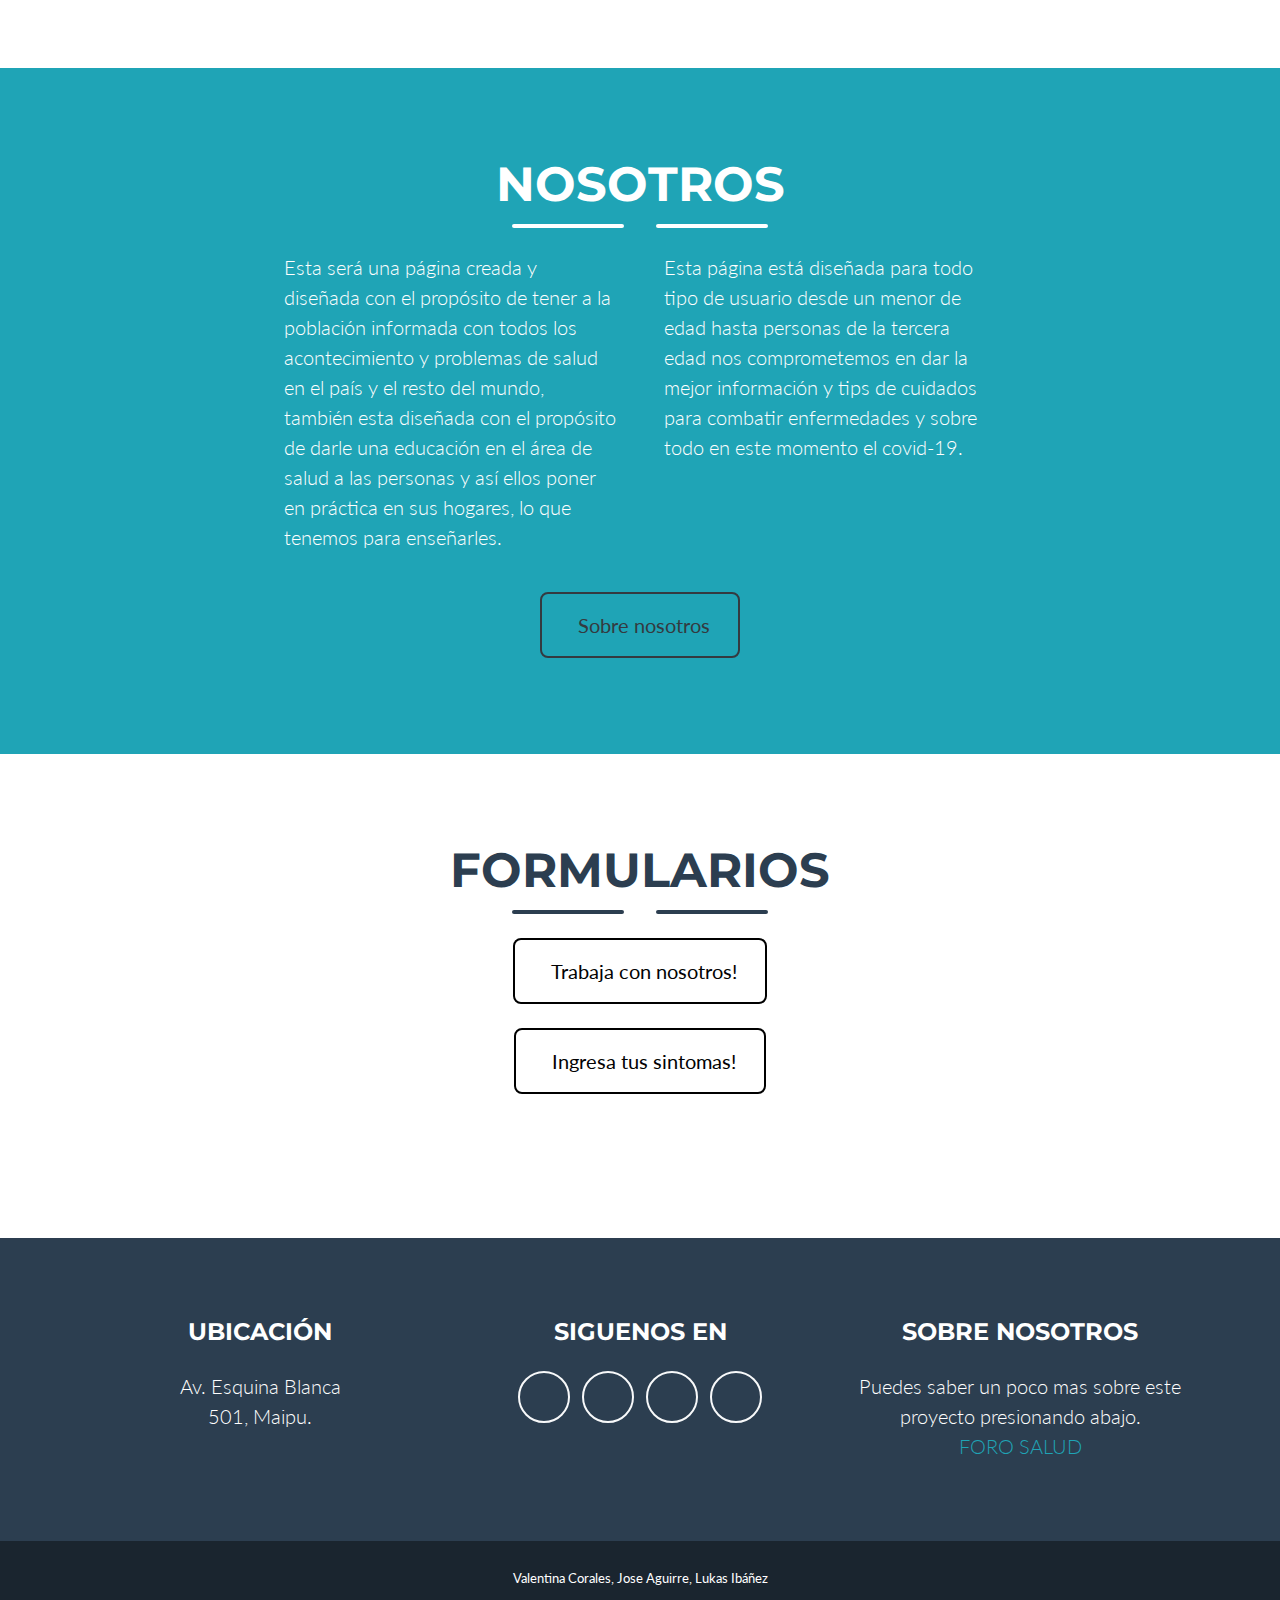
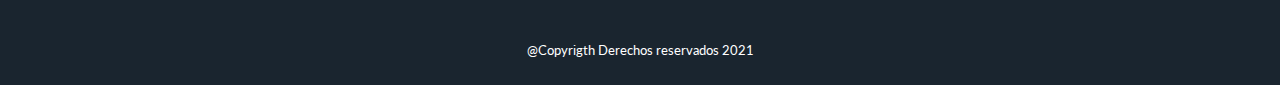
==== commit 0015fb37: "Se corrigen faltas ortográficas" ====
--- a/index.html
+++ b/index.html
@@ -30,7 +30,7 @@
                     <ul class="menuu navbar-nav ml-auto ">
 						<li>
 							<a class="text-white" href="imagenes.html">
-							  <span>Imagenes.</span>
+							  <span>Imágenes</span>
 							  <span>
 								<i class="fas fa-image" aria-hidden="true"></i>
 							  </span>
@@ -105,7 +105,7 @@
         <section class="page-section portfolio" id="portfolio">
             <div class="container">
                 <!-- Portfolio Section Heading-->
-                <h2 class="page-section-heading text-center text-uppercase text-secondary mb-0">Imagenes</h2>
+                <h2 class="page-section-heading text-center text-uppercase text-secondary mb-0">Imágenes</h2>
                 <!-- Icon Divider-->
                 <div class="divider-custom">
                     <div class="divider-custom-line"></div>
@@ -143,12 +143,12 @@
                     </div>
             
                     <div class=container> 
-                    <div ><p  class="text-center mt-4"  ><b>Si quieres saber mas informacion , pincha aqui...</b> </p></div>
+                    <div ><p  class="text-center mt-4"  ><b>Si quieres saber más información, pincha aquí abajo...</b> </p></div>
                     </div>
                     <div class="text-center mt-4">
                         <a class="btn btn-xl btn-outline-light" href="imagenes.html">
                             <i class="fas fa-ghost"></i>
-                            Imagenes!
+                            Imágenes!
                         </a>
                         
                     </div>
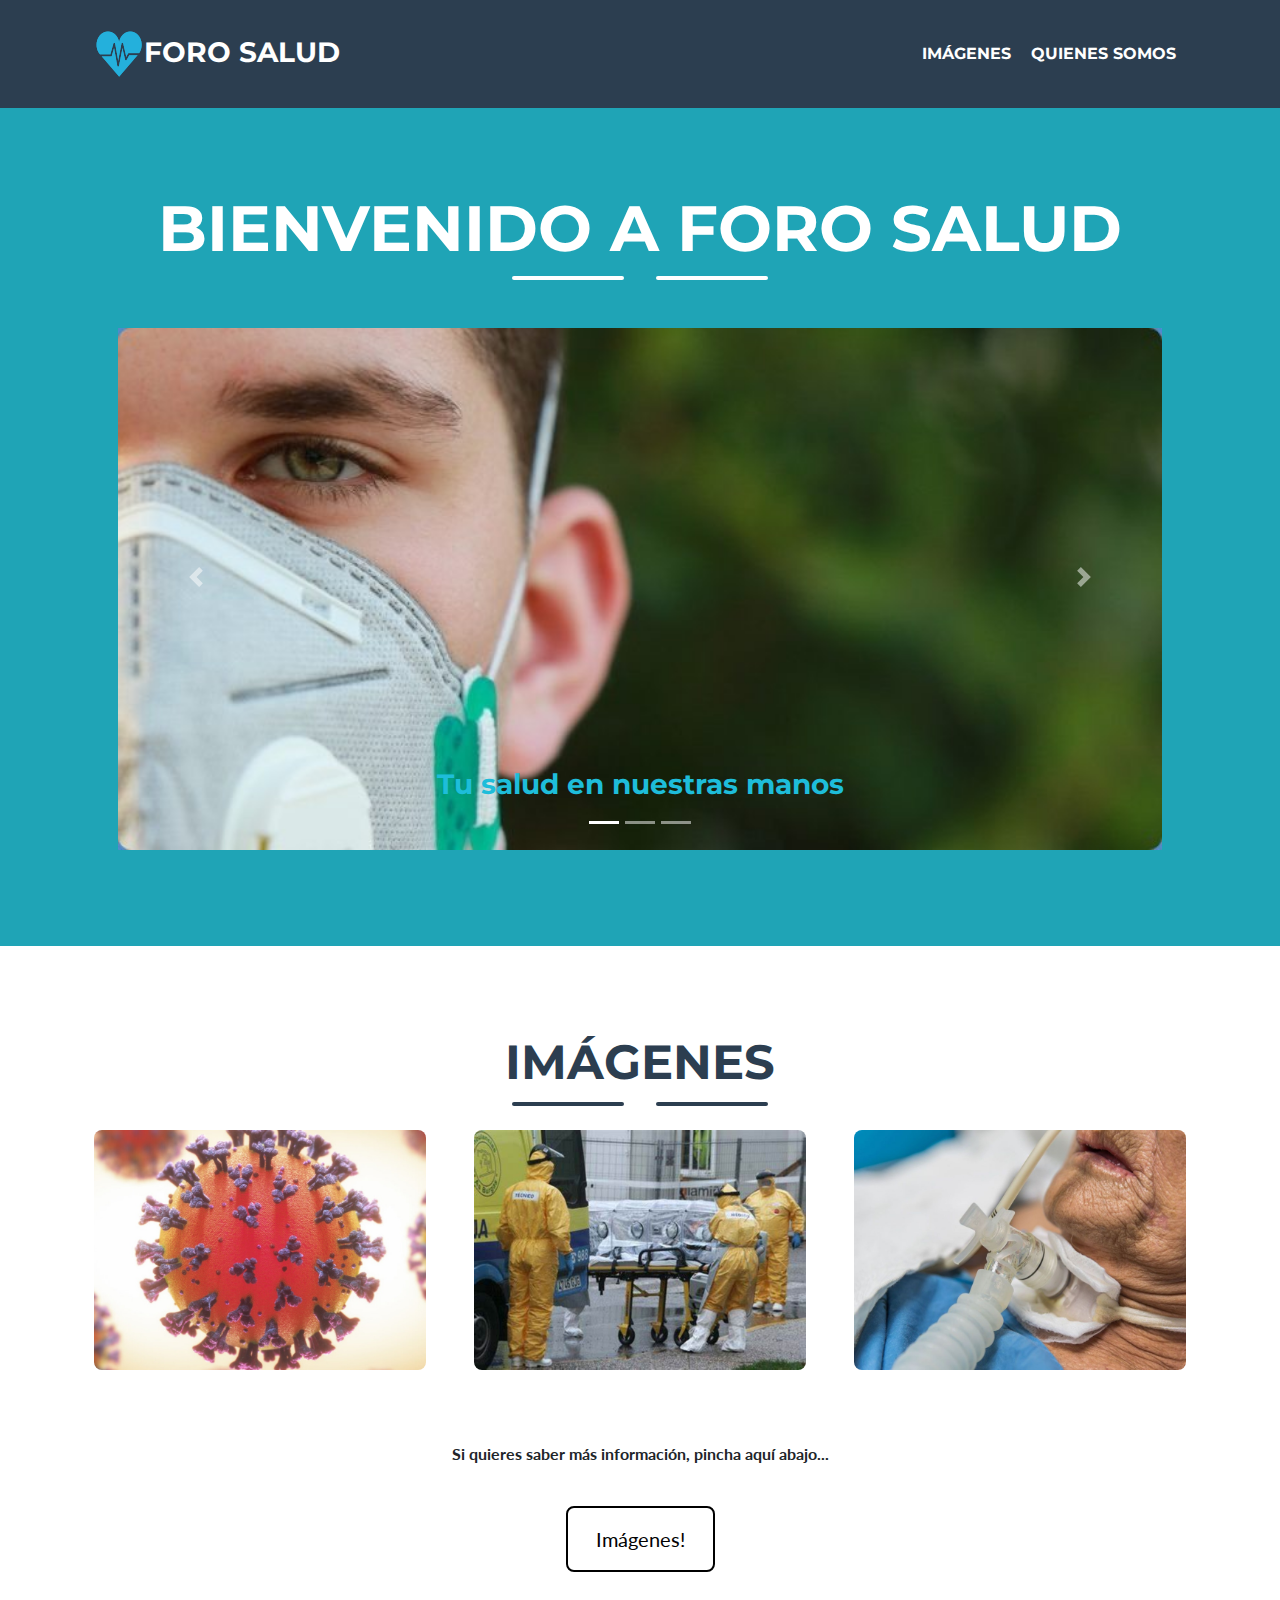
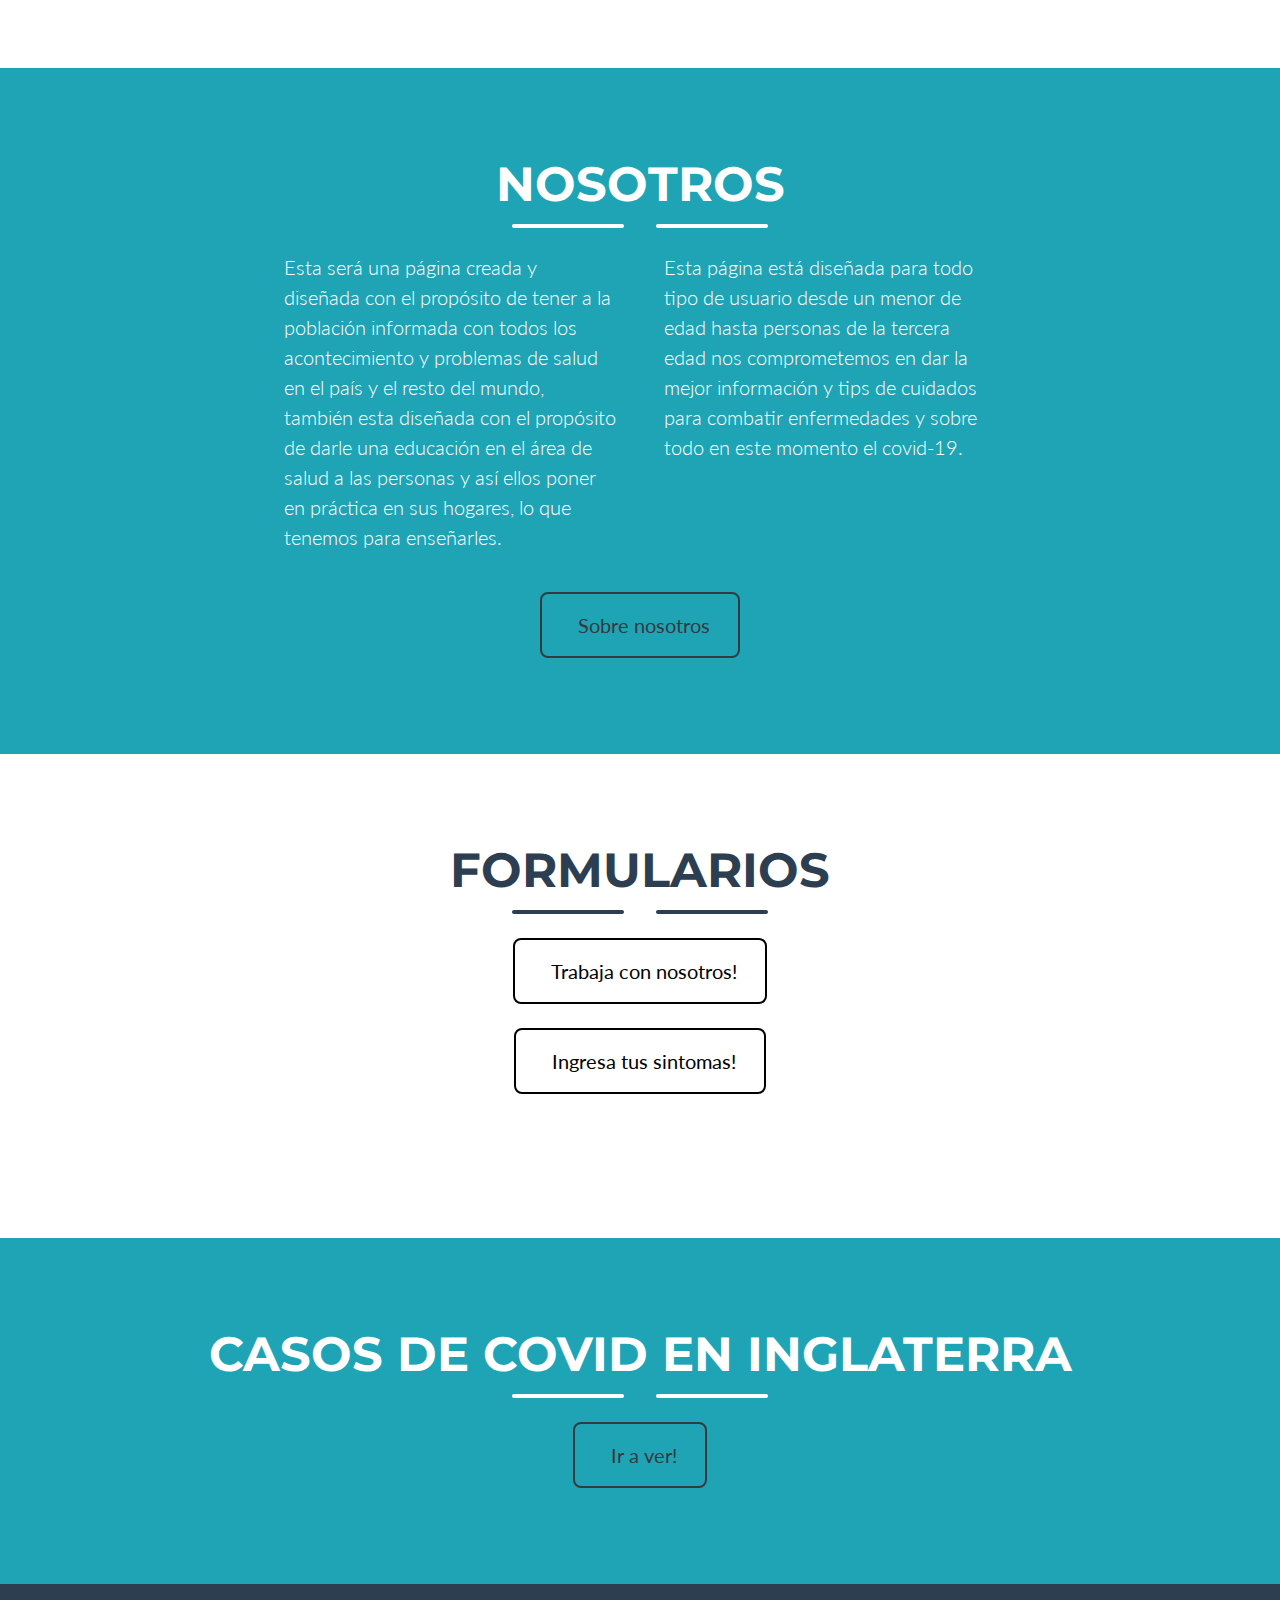
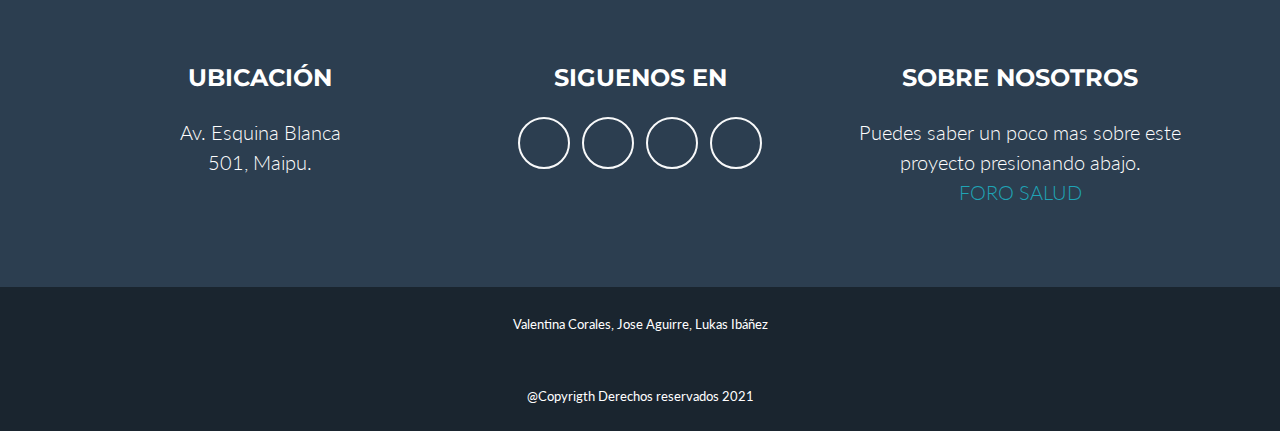
==== commit d36aa1b1: "Se ha modelado index.html para agregar el boton referigir a uk2.html" ====
--- a/index.html
+++ b/index.html
@@ -211,6 +211,26 @@
             <br>
             <br>
         </section>
+		<section class="page-section bg-primary text-white mb-0" id="about">
+            <div class="container">
+                <!-- About Section Heading-->
+                <h2 class="page-section-heading text-center text-uppercase text-white">Casos de covid en Inglaterra</h2>
+                <!-- Icon Divider-->
+                <div class="divider-custom divider-light">
+                    <div class="divider-custom-line"></div>
+                    <div class="divider-custom-icon"><i class="fas fa-star"></i></div>
+                    <div class="divider-custom-line"></div>
+                </div>
+                <!-- About Section Content-->
+              
+				<div class="text-center mt-4">
+                    <a class="btn btn-xl btn-outline-dark" href="uk2.html">
+                        <i class="fas fas fa-align-left mr-2"></i>
+                        Ir a ver!
+                    </a>
+                </div>
+            </div>
+        </section>
         <!-- Footer-->
         <footer class="footer text-center">
             <div class="container">
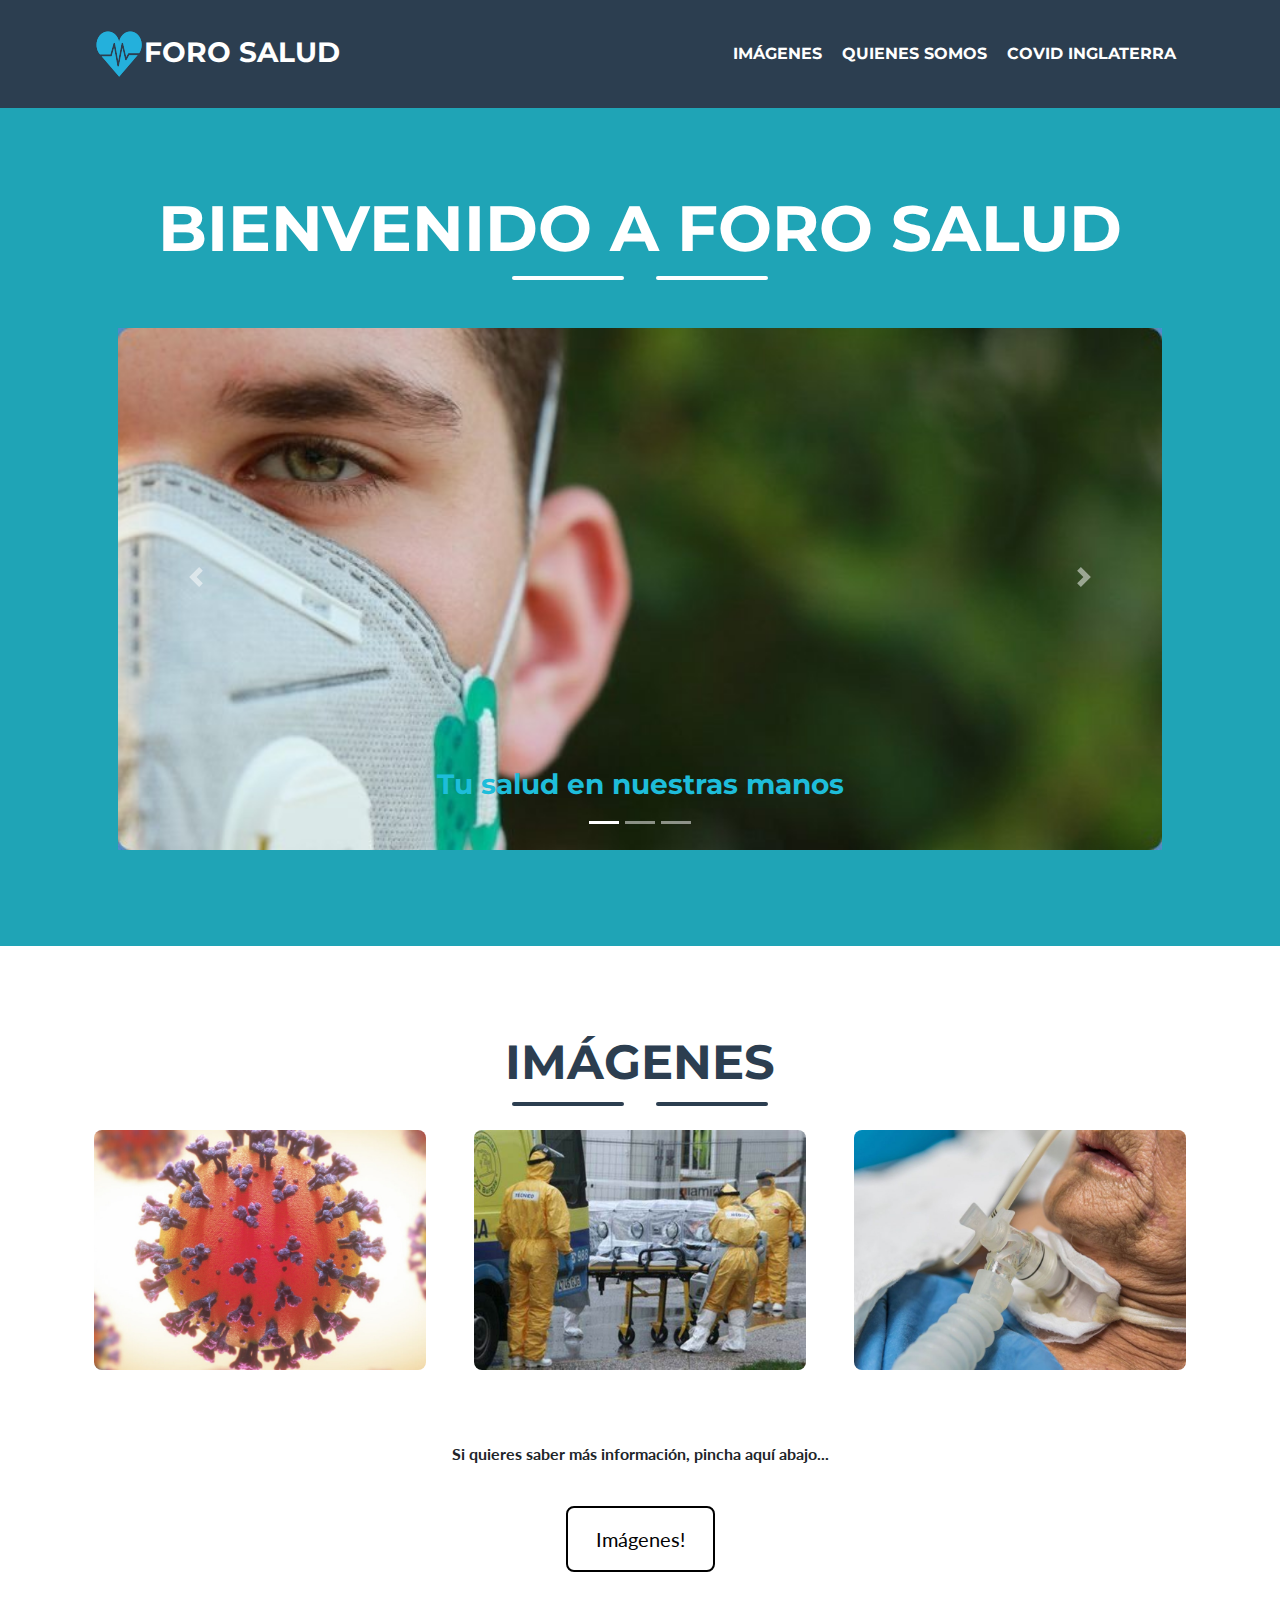
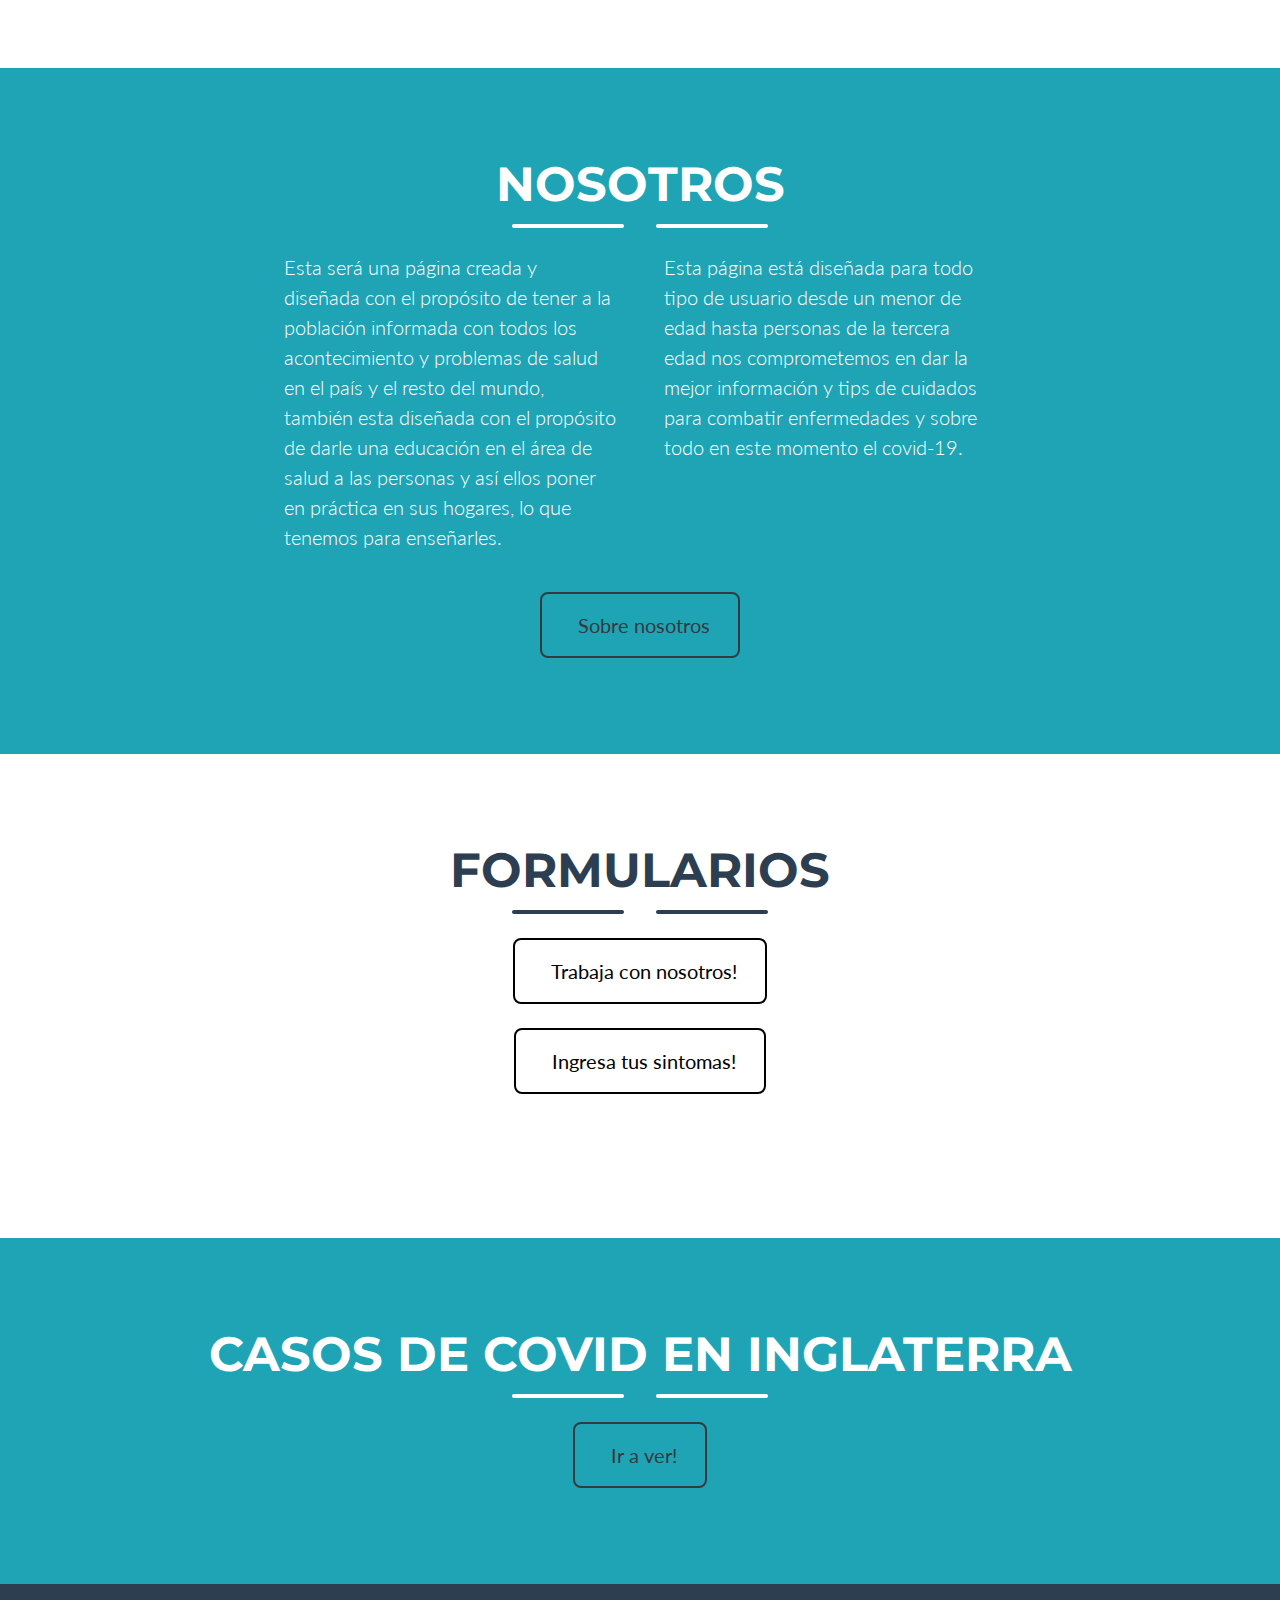
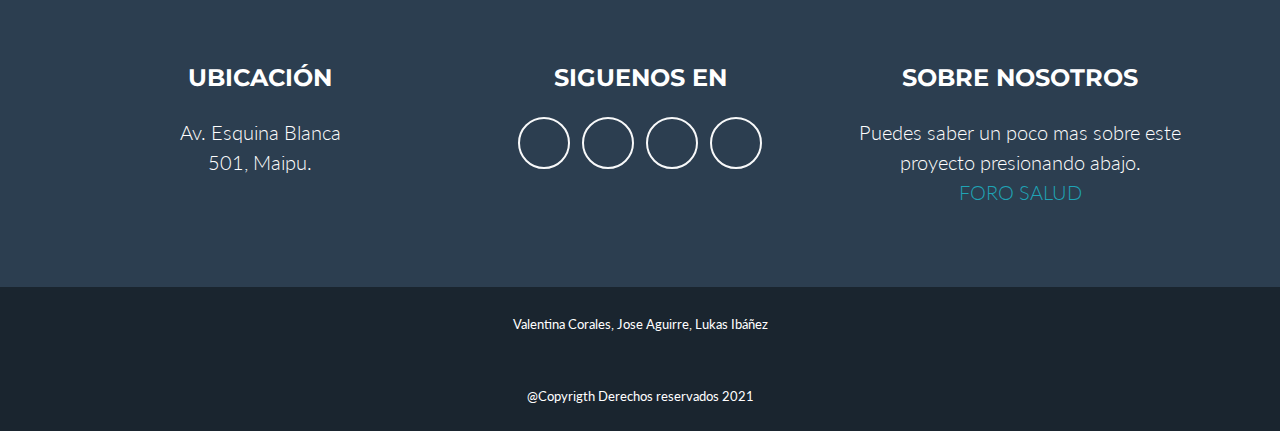
==== commit 42454678: "Se ha agregado un boton en el menu en todas las paginas, y modificado el video de quienesSomos.html" ====
--- a/index.html
+++ b/index.html
@@ -44,6 +44,14 @@
 							  </span>
 							</a>
 						  </li>
+						  <li>
+							<a class="text-white" href="uk2.html">
+							  <span>Covid Inglaterra</span>
+							  <span>
+								<i class="fas fa-user-md" aria-hidden="true"></i>    
+							  </span>
+							</a>
+						  </li>
                     </ul>
                 </div>
             </div>
